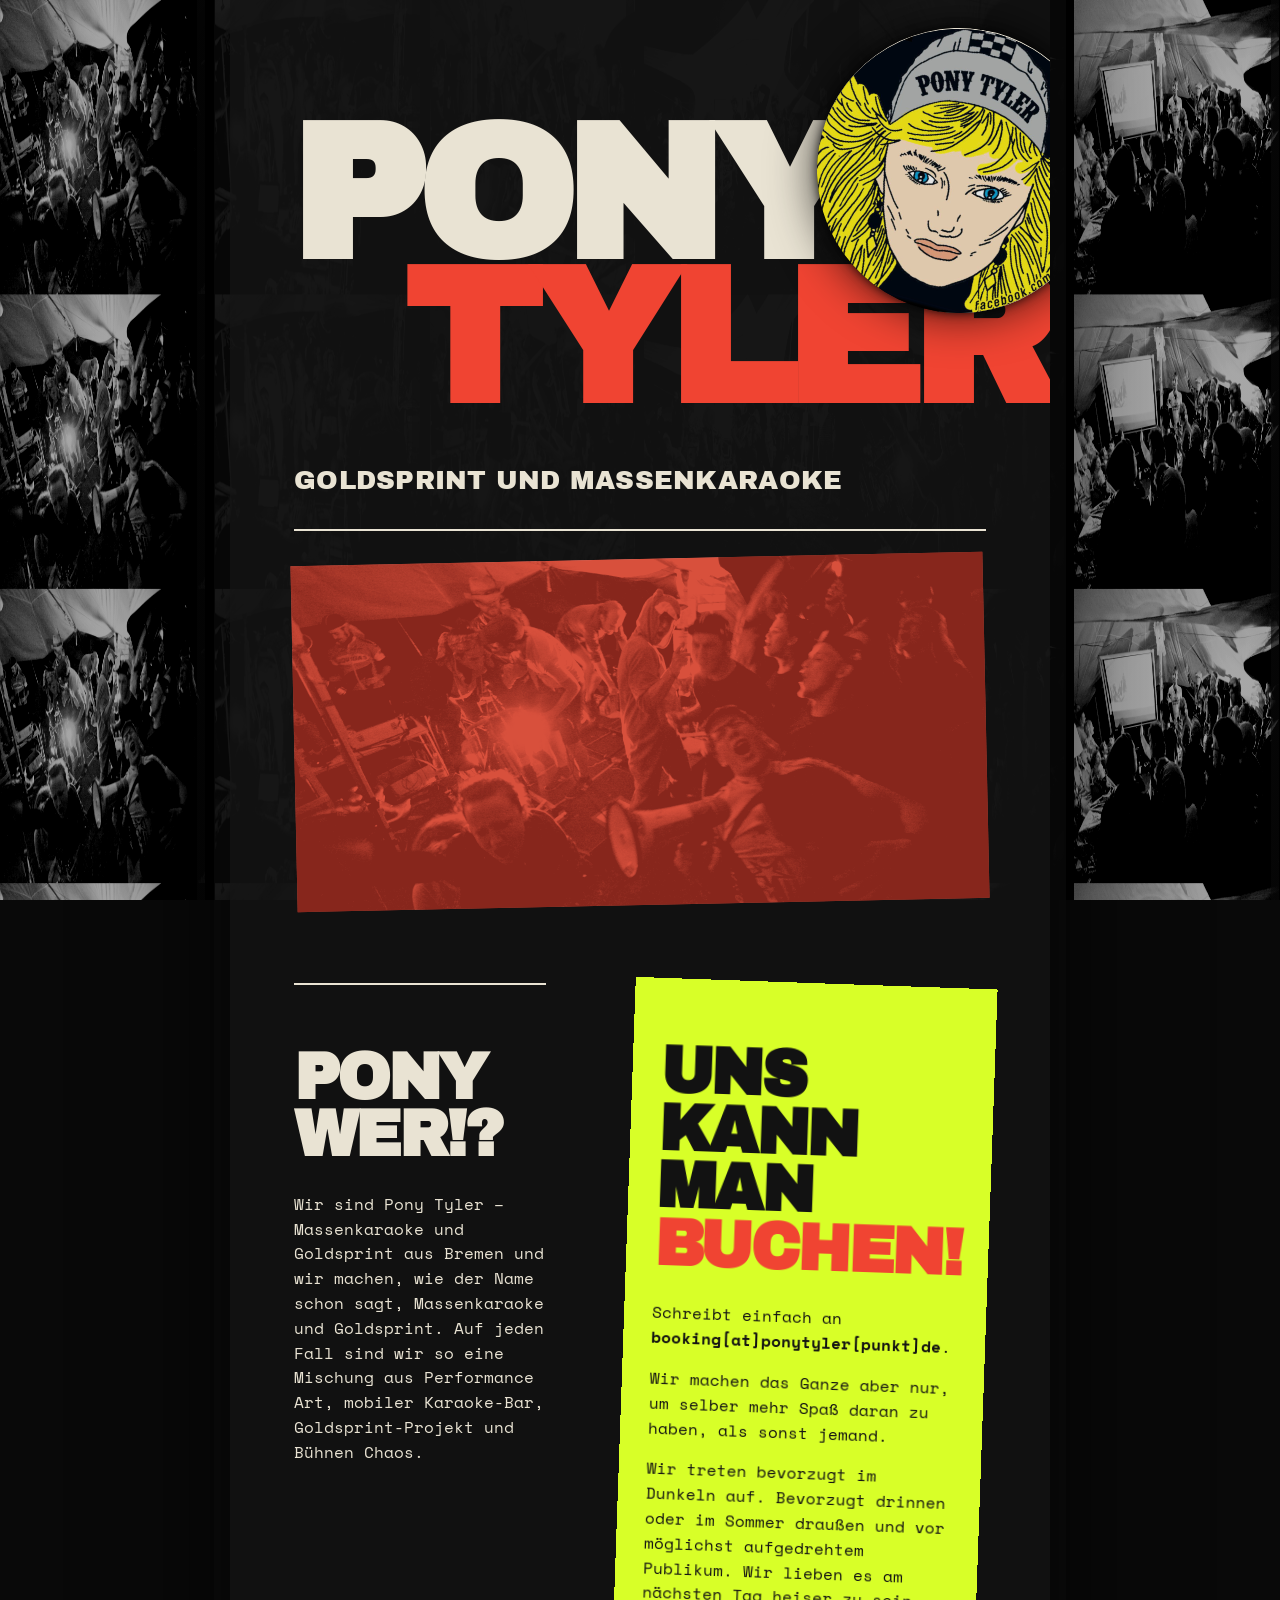
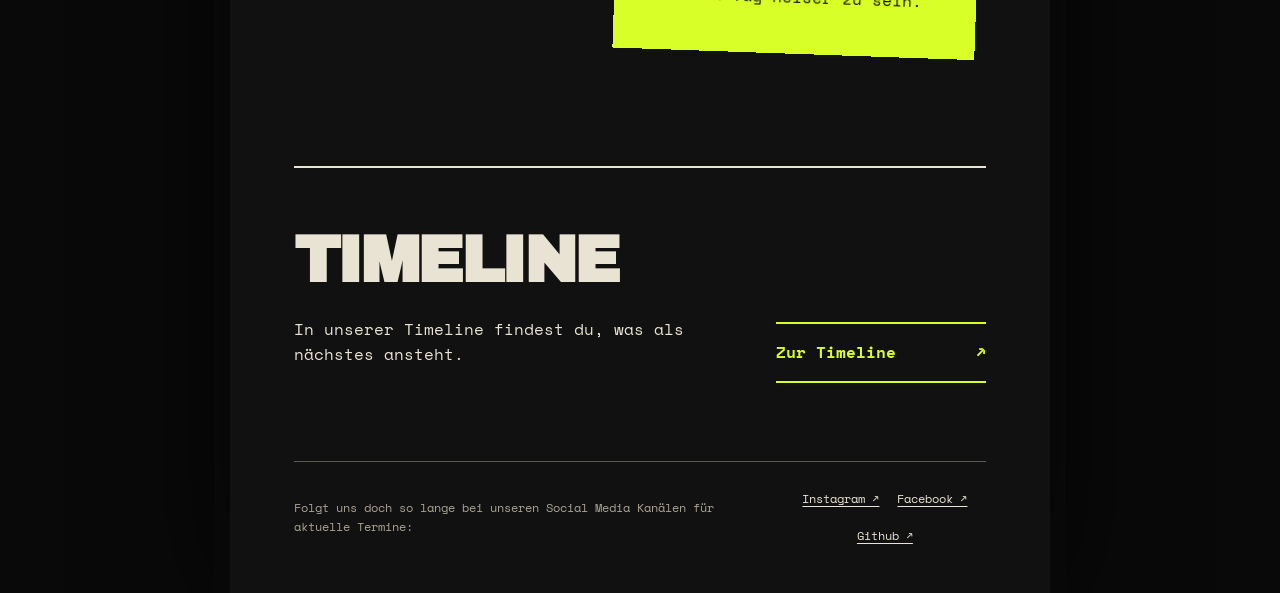
==== index.html @ 175ff7f3 "init" ====
<!DOCTYPE html>
<html lang="de">
  <head>
    <meta charset="UTF-8" />
    <meta name="viewport" content="width=device-width, initial-scale=1.0" />
    <meta name="description" content="Pony Tyler – Goldsprint und Massenkaraoke" />
    <meta name="robots" content="nofollow" />
    <meta name="referrer" content="no-referrer" />
    <title>Pony Tyler – Goldsprint und Massenkaraoke</title>
    <link rel="stylesheet" href="style.css" />
  </head>
  <body>
    <main class="site-shell">
      <header class="masthead">
        <div class="logo-sticker">
          <img src="pony-tyler-logo.jpeg" alt="Pony Tyler Logo" />
        </div>
        <h1>Pony<br /><em>Tyler</em></h1>
        <p class="tagline">Goldsprint und Massenkaraoke</p>
      </header>

      <section class="hero" aria-label="Pony Tyler live">
        <img src="bg/IMG_7796.jpg" alt="Pony Tyler" />
      </section>

      <div class="content-grid">
        <section class="intro section-block">
          <h2>Pony wer!?</h2>
          <p>Wir sind Pony Tyler – Massenkaraoke und Goldsprint aus Bremen und wir machen, wie der Name schon sagt, Massenkaraoke und Goldsprint. Auf jeden Fall sind wir so eine Mischung aus Performance Art, mobiler Karaoke-Bar, Goldsprint-Projekt und Bühnen Chaos.</p>
        </section>

        <aside class="booking section-block">
          <h2>Uns kann<br />man <span>buchen!</span></h2>
          <p>Schreibt einfach an <strong>booking[at]ponytyler[punkt]de</strong>.</p>
          <p>Wir machen das Ganze aber nur, um selber mehr Spaß daran zu haben, als sonst jemand.</p>
          <p>Wir treten bevorzugt im Dunkeln auf. Bevorzugt drinnen oder im Sommer draußen und vor möglichst aufgedrehtem Publikum. Wir lieben es am nächsten Tag heiser zu sein.</p>
        </aside>
      </div>

      <section class="timeline section-block">
        <div>
          <h2>Timeline</h2>
          <p>In unserer Timeline findest du, was als nächstes ansteht.</p>
        </div>
        <a class="action-link reverse" href="http://timeline.ponytyler.de/timeline.php" target="_blank" rel="noreferrer">Zur Timeline <span>↗</span></a>
      </section>

      <footer class="footer">
        <p>Folgt uns doch so lange bei unseren Social Media Kanälen für aktuelle Termine:</p>
        <nav aria-label="Social Media">
          <a href="https://www.instagram.com/pony.tyler" target="_blank" rel="noreferrer">Instagram ↗</a>
          <a href="https://www.facebook.com/pony.tyler.goldsprint/" target="_blank" rel="noreferrer">Facebook ↗</a>
          <a href="https://github.com/ragsnas/ponytyler-rennleitung" target="_blank" rel="noreferrer">Github ↗</a>
        </nav>
      </footer>
    </main>
  </body>
</html>
---- style.css ----
@font-face { font-family: "Archivo Black"; src: url("fonts/ArchivoBlack-Regular.ttf") format("truetype"); font-weight: 400; font-style: normal; font-display: swap; }
@font-face { font-family: "Space Mono"; src: url("fonts/SpaceMono-Regular.ttf") format("truetype"); font-weight: 400; font-style: normal; font-display: swap; }
@font-face { font-family: "Space Mono"; src: url("fonts/SpaceMono-Bold.ttf") format("truetype"); font-weight: 700; font-style: normal; font-display: swap; }

:root {
  --ink: #121212;
  --paper: #e9e3d3;
  --acid: #d8ff28;
  --red: #f04432;
  --space-2xs: clamp(6px, 1vw, 10px);
  --space-xs: clamp(10px, 1.5vw, 16px);
  --space-s: clamp(16px, 2.5vw, 28px);
  --space-m: clamp(24px, 4vw, 48px);
  --space-l: clamp(40px, 7vw, 78px);
  --space-xl: clamp(56px, 10vw, 112px);
  --content-width: 820px;
  --masthead-scale: clamp(76px, 16vw, 190px);
  --film-width: clamp(140px, 16vw, 210px);
  --film-height: clamp(210px, 23vw, 300px);
  --film-step: calc(var(--film-width) + var(--space-2xs));
  --film-2: calc(var(--film-step) + var(--film-step));
  --film-3: calc(var(--film-2) + var(--film-step));
  --film-4: calc(var(--film-3) + var(--film-step));
  --film-5: calc(var(--film-4) + var(--film-step));
  --film-6: calc(var(--film-5) + var(--film-step));
  --film-7: calc(var(--film-6) + var(--film-step));
  --film-8: calc(var(--film-7) + var(--film-step));
  --film-9: calc(var(--film-8) + var(--film-step));
  --film-10: calc(var(--film-9) + var(--film-step));
  --film-11: calc(var(--film-10) + var(--film-step));
  --film-12: calc(var(--film-11) + var(--film-step));
  --film-13: calc(var(--film-12) + var(--film-step));
}
* { box-sizing: border-box; }
html { background: var(--ink); }
body { position: relative; isolation: isolate; margin: 0; color: var(--paper); background: #090909; font-family: "Space Mono", monospace; font-size: 16px; line-height: 1.55; }
body::before { position: fixed; inset: 0; z-index: -1; pointer-events: none; content: ""; opacity: .12; background-image: url("data:image/svg+xml,%3Csvg viewBox='0 0 180 180' xmlns='http://www.w3.org/2000/svg'%3E%3Cfilter id='n'%3E%3CfeTurbulence type='fractalNoise' baseFrequency='.8' numOctaves='4' stitchTiles='stitch'/%3E%3C/filter%3E%3Crect width='100%25' height='100%25' filter='url(%23n)' opacity='.5'/%3E%3C/svg%3E"); }
.logo-sticker { position: relative; top: 0; left: calc(var(--masthead-scale)*2.75); z-index: 10; width: calc(var(--masthead-scale)*1.5); margin-bottom: calc(var(--masthead-scale)*-1.25); aspect-ratio: 1; overflow: hidden; border: solid var(--paper); border-width: 0.5px 1px 0 0; border-radius: 50%; background: #050505; box-shadow: 0 0 var(--space-2xs) rgba(0, 0, 0, .75), 0 0 var(--space-m) rgba(0, 0, 0, .8); transform: rotate(9deg); }
.logo-sticker img { display: block; width: 100%; height: 100%; object-fit: cover; filter: brightness(.9) saturate(.95); transform: scale(1.08) rotate(6deg); }
.site-shell { max-width: var(--content-width); margin: 0 auto; padding: var(--space-s) 5vw 0; overflow: hidden; background: rgba(18, 18, 18, .97); box-shadow: 0 0 0 var(--space-xs) rgba(9, 9, 9, .82), 0 0 var(--space-xl) rgba(0, 0, 0, .9); }
.masthead { position: relative; padding: 0 0 var(--space-s); border-bottom: 2px solid var(--paper); }
.eyebrow, .issue, .section-kicker { margin: 0; font-size: 11px; line-height: 1.35; letter-spacing: .12em; font-weight: 700; }
.masthead-line { display: flex; justify-content: space-between; align-items: start; }
.stamp { display: grid; place-items: center; width: 58px; height: 58px; color: var(--ink); background: var(--acid); border-radius: 50%; font-family: "Archivo Black", sans-serif; font-size: 22px; transform: rotate(-9deg); }
.issue { text-align: right; color: var(--acid); }
h1, h2, .tagline { font-family: "Archivo Black", sans-serif; text-transform: uppercase; }
h1 { margin: var(--space-m) -5px 0; color: var(--paper); font-size: var(--masthead-scale); line-height: .76; letter-spacing: -.055em; }
h1 em { color: var(--red); font-style: normal; margin-left: .6em; }
.tagline { margin: var(--space-m) 0 0; font-size: clamp(16px, 2.4vw, 26px); letter-spacing: .01em; }
.tagline span { color: var(--acid); padding: 0 7px; }
.hero { position: relative; margin: var(--space-s) 0 var(--space-l); aspect-ratio: 16 / 8; min-height: 300px; background: var(--red); overflow: hidden; transform: rotate(-1.2deg); }
.hero img { width: 100%; height: 100%; object-fit: cover; content: url("bg/IMG_7796.jpg"); filter: grayscale(1) contrast(1.25) brightness(.72); mix-blend-mode: multiply; }
.hero::after { position: absolute; inset: 0; content: ""; background: var(--red); mix-blend-mode: screen; opacity: .56; }
.hero-note { position: absolute; z-index: 1; top: 13%; right: 6%; color: var(--paper); font-family: "Archivo Black", sans-serif; font-size: clamp(20px, 4vw, 52px); line-height: .92; transform: rotate(5deg); }
.hero-note strong { color: var(--acid); }
.hero-caption { position: absolute; z-index: 1; bottom: 12px; left: 15px; font-size: 10px; color: var(--paper); text-transform: uppercase; letter-spacing: .08em; }
.content-grid { display: grid; grid-template-columns: 1.15fr .85fr; gap: var(--space-l); }
.section-block { border-top: 2px solid var(--paper); padding-top: var(--space-xs); }
.section-kicker { color: var(--acid); }
h2 { margin: var(--space-m) 0 var(--space-s); font-size: clamp(34px, 5vw, 66px); line-height: .9; letter-spacing: -.04em; }
h2 span { color: var(--red); }
.section-block p:not(.section-kicker) { max-width: 53ch; }
.small-copy { color: #aaa493; font-size: 13px; margin-top: var(--space-s); }
.booking { background: var(--acid); color: var(--ink); padding: var(--space-xs) var(--space-s) var(--space-s); border: 0; transform: rotate(2deg); }
.booking .section-kicker { color: var(--red); }
.booking h2 span { color: var(--red); }
.action-link { display: inline-flex; justify-content: space-between; gap: var(--space-s); min-width: 100%; margin-top: var(--space-s); padding: var(--space-xs) 0; border-top: 2px solid currentColor; border-bottom: 2px solid currentColor; color: inherit; font-weight: 700; text-decoration: none; }
.action-link:hover { color: var(--red); }
.timeline { display: flex; align-items: end; justify-content: space-between; gap: var(--space-m); margin: var(--space-xl) 0 0; padding-bottom: var(--space-l); }
.timeline .action-link { min-width: 210px; }
.reverse { color: var(--acid); }
.footer { display: flex; justify-content: space-between; align-items: center; gap: var(--space-s); padding: var(--space-s) 0 var(--space-m); border-top: 1px solid #5b594f; color: #aaa493; font-size: 12px; }
.footer p { margin: 0; }
.footer nav { display: flex; flex-wrap: wrap; justify-content: center; gap: 18px; }
.footer a { color: var(--paper); text-decoration: underline; text-underline-offset: 3px; }
.footer a:hover { color: var(--acid); }
.footer-mark { color: var(--red); font-weight: 700; }
body::before {
  z-index: -2;
  opacity: 1;
  background-color: #090909;
  background-image:
    linear-gradient(rgba(9, 9, 9, .38), rgba(9, 9, 9, .38)),
    url("bg/IMG_7796.jpg"), url("bg/IMG_7629.jpg"), url("bg/IMG_7648.jpg"),
    url("bg/IMG_7533.jpg"), url("bg/IMG_7772.jpg"), url("bg/IMG_7942.jpg"),
    url("bg/IMG_7717.jpg"), url("bg/IMG_1826.jpeg"), url("bg/IMG_1827.jpeg"),
    url("bg/20240413_215138.jpg"), url("bg/4096-2731-max.jpg"),
    url("bg/a21e3c7e-2baa-4f31-94a9-68c07454c7bc.jpeg"),
    url("bg/9c6c1b19-d94d-4092-9a94-98227b95f07d.jpeg");
  background-size: cover, var(--film-width) var(--film-height), var(--film-width) var(--film-height), var(--film-width) var(--film-height), var(--film-width) var(--film-height), var(--film-width) var(--film-height), var(--film-width) var(--film-height), var(--film-width) var(--film-height), var(--film-width) var(--film-height), var(--film-width) var(--film-height), var(--film-width) var(--film-height), var(--film-width) var(--film-height), var(--film-width) var(--film-height), var(--film-width) var(--film-height);
  background-position: center, 0 0, var(--film-step) 0, var(--film-2) 0, var(--film-3) 0, var(--film-4) 0, var(--film-5) 0, var(--film-6) 0, var(--film-7) 0, var(--film-8) 0, var(--film-9) 0, var(--film-10) 0, var(--film-11) 0, var(--film-12) 0;
  background-repeat: no-repeat, repeat-y, repeat-y, repeat-y, repeat-y, repeat-y, repeat-y, repeat-y, repeat-y, repeat-y, repeat-y, repeat-y, repeat-y, repeat-y;
  filter: grayscale(.55) contrast(1.15);
}
body::after { position: fixed; inset: 0; z-index: -1; pointer-events: none; content: ""; opacity: .7; background: repeating-linear-gradient(90deg, transparent 0 calc(var(--film-width) - 8px), rgba(9, 9, 9, .88) calc(var(--film-width) - 8px) var(--film-width), transparent var(--film-width) calc(var(--film-width) + 10px)); }
@media (max-width: 650px) {
  .site-shell { max-width: calc(100vw - var(--space-m)); padding: var(--space-s) var(--space-s) 0; box-shadow: 0 0 0 var(--space-2xs) rgba(9, 9, 9, .82), 0 0 var(--space-l) rgba(0, 0, 0, .9); }
  body::before { background-size: cover, var(--film-width) var(--film-height), var(--film-width) var(--film-height), var(--film-width) var(--film-height), var(--film-width) var(--film-height), var(--film-width) var(--film-height), var(--film-width) var(--film-height), var(--film-width) var(--film-height), var(--film-width) var(--film-height), var(--film-width) var(--film-height), var(--film-width) var(--film-height), var(--film-width) var(--film-height), var(--film-width) var(--film-height), var(--film-width) var(--film-height); }
  .hero { margin-bottom: var(--space-l); aspect-ratio: 4 / 5; }
  .hero img { object-position: 42% center; }
  .content-grid { display: block; }
  .intro { margin-bottom: var(--space-l); }
  .booking { margin: 0 var(--space-2xs); }
  .timeline { display: block; margin-top: var(--space-l); }
  .timeline .action-link { min-width: 0; }
  .footer { display: block; }
  .footer nav { justify-content: start; margin: var(--space-s) 0; }
}
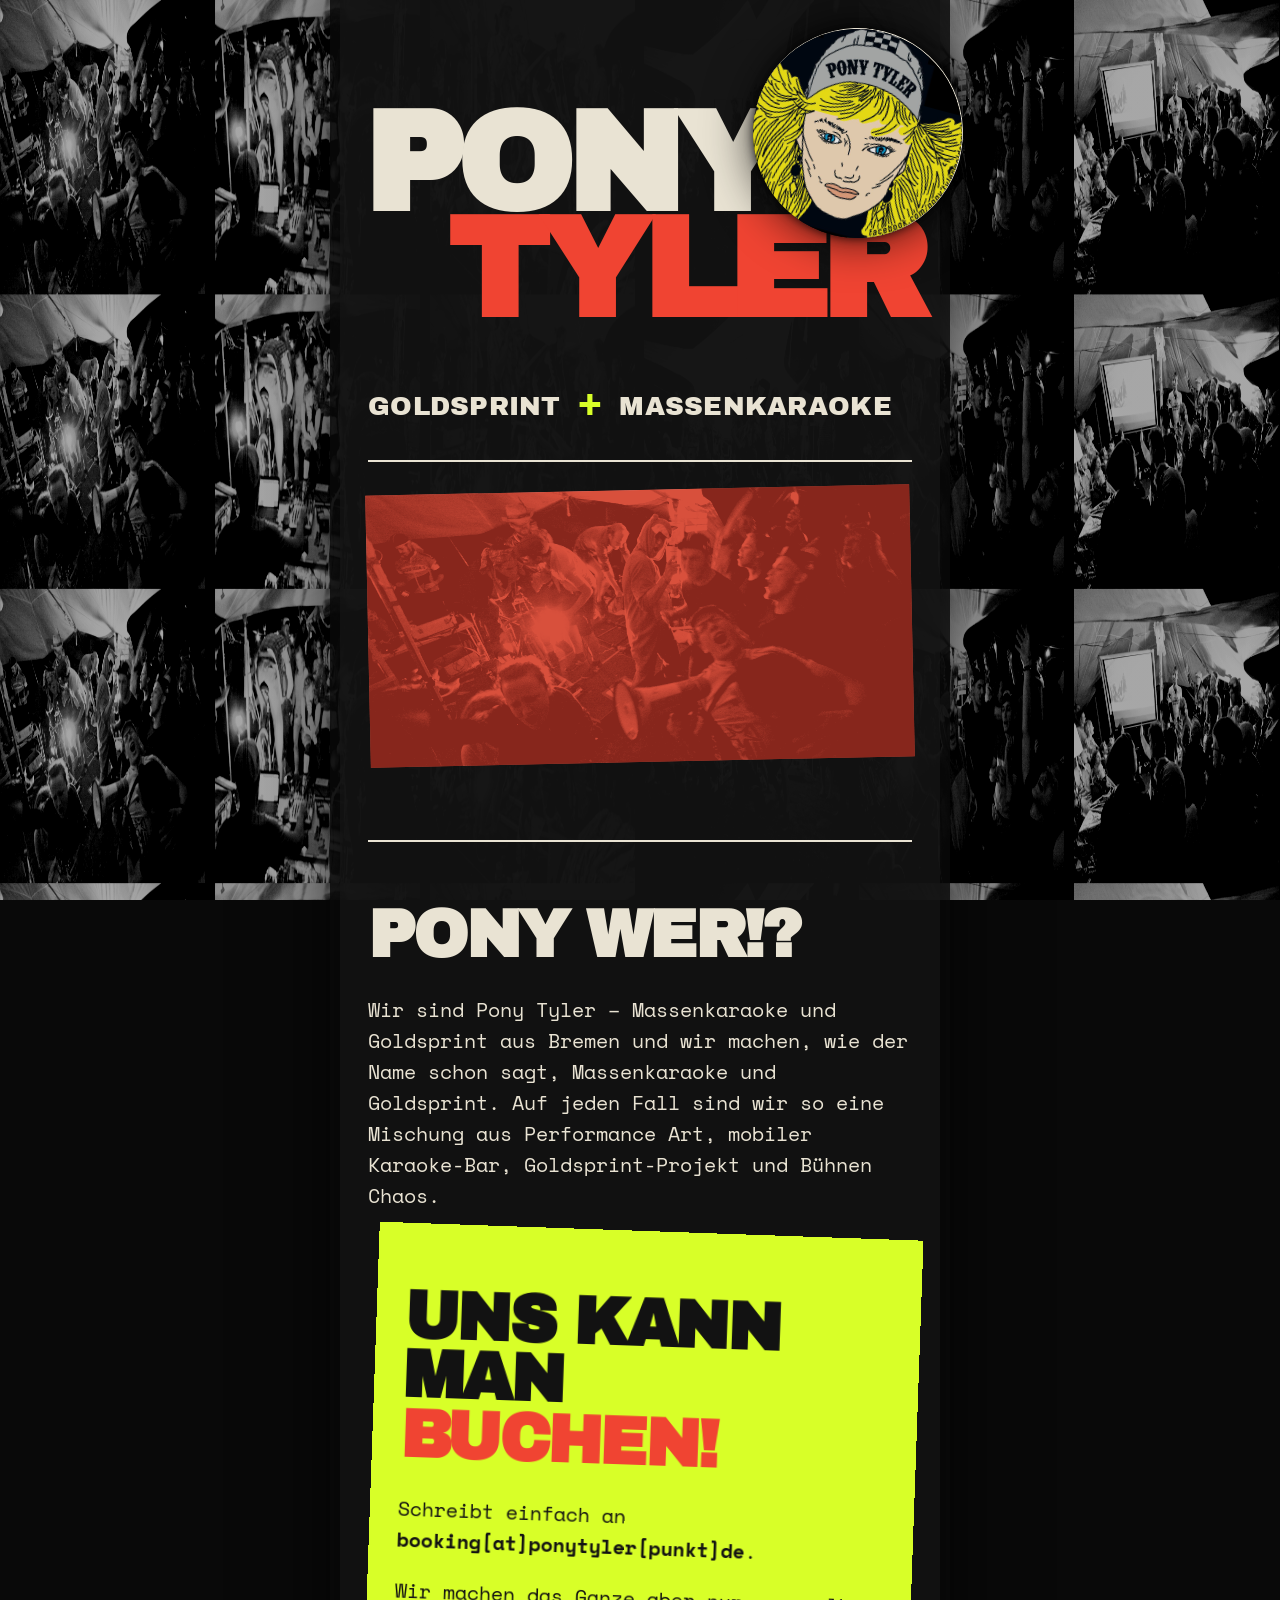
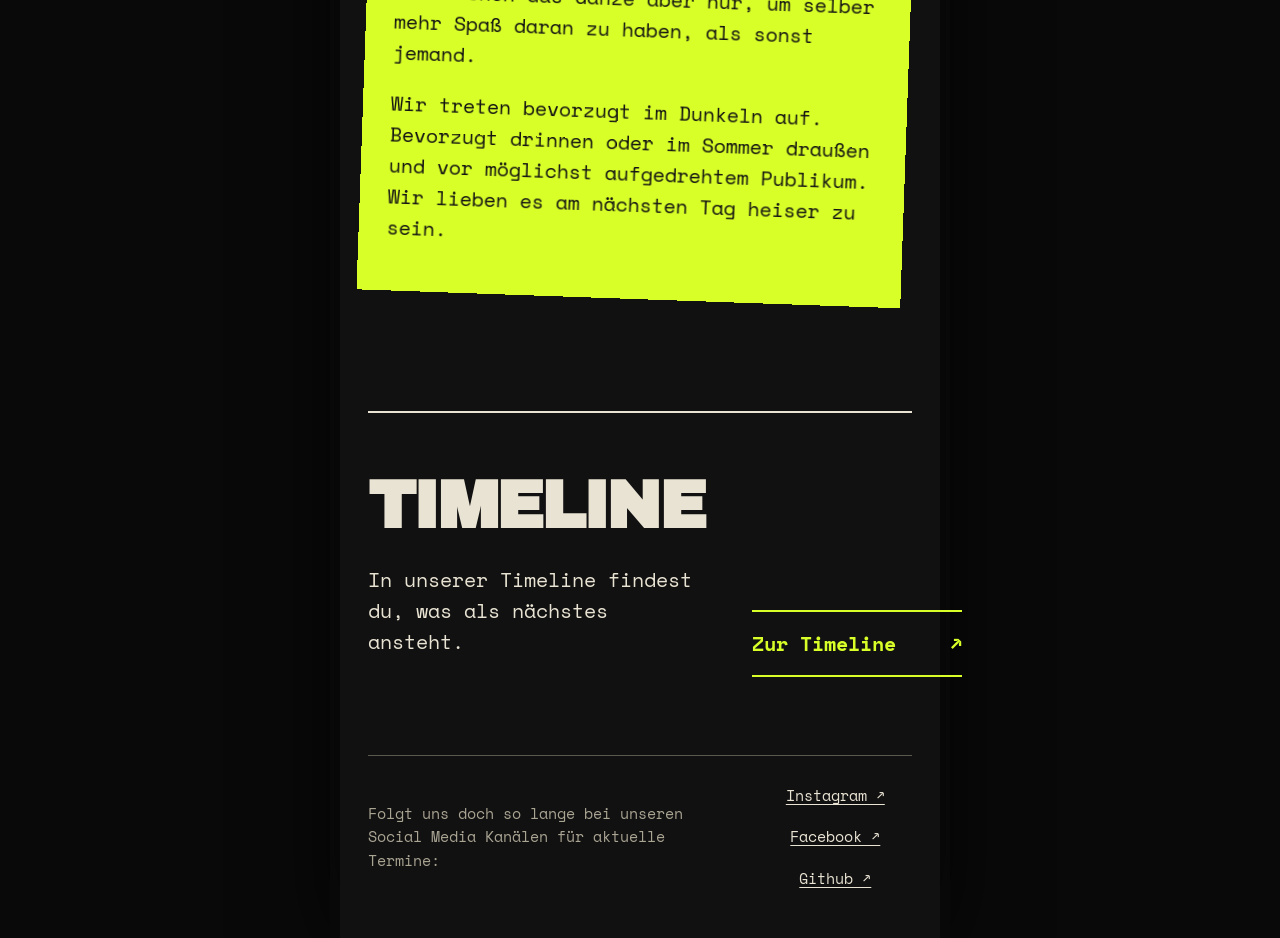
==== commit 96460e7e: "Update tagline formatting and enhance CSS variables for improved styling" ====
--- a/index.html
+++ b/index.html
@@ -16,15 +16,15 @@
           <img src="pony-tyler-logo.jpeg" alt="Pony Tyler Logo" />
         </div>
         <h1>Pony<br /><em>Tyler</em></h1>
-        <p class="tagline">Goldsprint und Massenkaraoke</p>
+        <p class="tagline">Goldsprint <span>+</span> Massenkaraoke</p>
       </header>
 
       <section class="hero" aria-label="Pony Tyler live">
         <img src="bg/IMG_7796.jpg" alt="Pony Tyler" />
       </section>
 
-      <div class="content-grid">
-        <section class="intro section-block">
+      <div>
+        <section class="section-block">
           <h2>Pony wer!?</h2>
           <p>Wir sind Pony Tyler – Massenkaraoke und Goldsprint aus Bremen und wir machen, wie der Name schon sagt, Massenkaraoke und Goldsprint. Auf jeden Fall sind wir so eine Mischung aus Performance Art, mobiler Karaoke-Bar, Goldsprint-Projekt und Bühnen Chaos.</p>
         </section>
--- a/style.css
+++ b/style.css
@@ -7,16 +7,41 @@
   --paper: #e9e3d3;
   --acid: #d8ff28;
   --red: #f04432;
-  --space-2xs: clamp(6px, 1vw, 10px);
-  --space-xs: clamp(10px, 1.5vw, 16px);
-  --space-s: clamp(16px, 2.5vw, 28px);
-  --space-m: clamp(24px, 4vw, 48px);
-  --space-l: clamp(40px, 7vw, 78px);
-  --space-xl: clamp(56px, 10vw, 112px);
-  --content-width: 820px;
-  --masthead-scale: clamp(76px, 16vw, 190px);
-  --film-width: clamp(140px, 16vw, 210px);
-  --film-height: clamp(210px, 23vw, 300px);
+  --black: #090909;
+  --black-deep: #050505;
+  --gray: #aaa493;
+  --gray-border: #5b594f;
+  --surface: rgba(18, 18, 18, .97);
+  --shadow-soft: rgba(0, 0, 0, .75);
+  --shadow-deep: rgba(0, 0, 0, .8);
+  --shadow-shell: rgba(9, 9, 9, .82);
+  --shadow-glow: rgba(0, 0, 0, .9);
+  --overlay-dark: rgba(9, 9, 9, .38);
+  --overlay-film: rgba(9, 9, 9, .88);
+  --font-size-body: clamp(1rem, 3.2vw, 1.25rem);
+  --font-size-footer: clamp(.75rem, 2.4vw, .9375rem);
+  --font-size-tagline: clamp(1rem, 4.8vw, 1.625rem);
+  --font-size-heading: clamp(2.125rem, 9.6vw, 4.125rem);
+  --width-full: 100%;
+  --width-copy: 53ch;
+  --width-action: 13.125rem;
+  --height-full: 100%;
+  --padding-none: 0;
+  --padding-tagline: 0 .4375rem;
+  --margin-none: 0;
+  --margin-heading-overlap: -.3125rem;
+  --border-thin: .0625rem;
+  --border-thick: .125rem;
+  --space-2xs: clamp(.375rem, 1vw, .625rem);
+  --space-xs: clamp(.625rem, 1.5vw, 1rem);
+  --space-s: clamp(1rem, 2.5vw, 1.75rem);
+  --space-m: clamp(1.5rem, 4vw, 3rem);
+  --space-l: clamp(2.5rem, 7vw, 4.875rem);
+  --space-xl: clamp(3.5rem, 10vw, 7rem);
+  --content-width: 50ch;
+  --masthead-scale: clamp(4.75rem, 16vw, 8.75rem);
+  --film-width: clamp(8.75rem, 16vw, 13.125rem);
+  --film-height: clamp(13.125rem, 23vw, 18.75rem);
   --film-step: calc(var(--film-width) + var(--space-2xs));
   --film-2: calc(var(--film-step) + var(--film-step));
   --film-3: calc(var(--film-2) + var(--film-step));
@@ -29,58 +54,45 @@
   --film-10: calc(var(--film-9) + var(--film-step));
   --film-11: calc(var(--film-10) + var(--film-step));
   --film-12: calc(var(--film-11) + var(--film-step));
-  --film-13: calc(var(--film-12) + var(--film-step));
 }
 * { box-sizing: border-box; }
 html { background: var(--ink); }
-body { position: relative; isolation: isolate; margin: 0; color: var(--paper); background: #090909; font-family: "Space Mono", monospace; font-size: 16px; line-height: 1.55; }
+body { position: relative; isolation: isolate; margin: var(--margin-none); color: var(--paper); background: var(--black); font-family: "Space Mono", monospace; font-size: var(--font-size-body); line-height: 1.55; }
 body::before { position: fixed; inset: 0; z-index: -1; pointer-events: none; content: ""; opacity: .12; background-image: url("data:image/svg+xml,%3Csvg viewBox='0 0 180 180' xmlns='http://www.w3.org/2000/svg'%3E%3Cfilter id='n'%3E%3CfeTurbulence type='fractalNoise' baseFrequency='.8' numOctaves='4' stitchTiles='stitch'/%3E%3C/filter%3E%3Crect width='100%25' height='100%25' filter='url(%23n)' opacity='.5'/%3E%3C/svg%3E"); }
-.logo-sticker { position: relative; top: 0; left: calc(var(--masthead-scale)*2.75); z-index: 10; width: calc(var(--masthead-scale)*1.5); margin-bottom: calc(var(--masthead-scale)*-1.25); aspect-ratio: 1; overflow: hidden; border: solid var(--paper); border-width: 0.5px 1px 0 0; border-radius: 50%; background: #050505; box-shadow: 0 0 var(--space-2xs) rgba(0, 0, 0, .75), 0 0 var(--space-m) rgba(0, 0, 0, .8); transform: rotate(9deg); }
-.logo-sticker img { display: block; width: 100%; height: 100%; object-fit: cover; filter: brightness(.9) saturate(.95); transform: scale(1.08) rotate(6deg); }
-.site-shell { max-width: var(--content-width); margin: 0 auto; padding: var(--space-s) 5vw 0; overflow: hidden; background: rgba(18, 18, 18, .97); box-shadow: 0 0 0 var(--space-xs) rgba(9, 9, 9, .82), 0 0 var(--space-xl) rgba(0, 0, 0, .9); }
-.masthead { position: relative; padding: 0 0 var(--space-s); border-bottom: 2px solid var(--paper); }
-.eyebrow, .issue, .section-kicker { margin: 0; font-size: 11px; line-height: 1.35; letter-spacing: .12em; font-weight: 700; }
-.masthead-line { display: flex; justify-content: space-between; align-items: start; }
-.stamp { display: grid; place-items: center; width: 58px; height: 58px; color: var(--ink); background: var(--acid); border-radius: 50%; font-family: "Archivo Black", sans-serif; font-size: 22px; transform: rotate(-9deg); }
-.issue { text-align: right; color: var(--acid); }
+.logo-sticker { position: relative; top: 0; left: calc(var(--masthead-scale)*2.75); z-index: 10; width: calc(var(--masthead-scale)*1.5); margin-bottom: calc(var(--masthead-scale)*-1.25); aspect-ratio: 1; overflow: hidden; border: solid var(--paper); border-width: .03125rem .0625rem 0 0; border-radius: 50%; background: var(--black-deep); box-shadow: 0 0 var(--space-2xs) var(--shadow-soft), 0 0 var(--space-m) var(--shadow-deep); transform: rotate(9deg); }
+.logo-sticker img { display: block; width: var(--width-full); height: var(--height-full); object-fit: cover; filter: brightness(.9) saturate(.95); transform: scale(1.08) rotate(6deg); }
+.site-shell { background: var(--surface); max-width: var(--content-width); margin: var(--margin-none) auto; padding: var(--space-s) var(--space-s) var(--padding-none); box-shadow: 0 0 var(--padding-none) var(--space-2xs) var(--shadow-shell), 0 0 var(--space-l) var(--shadow-glow); }
+.masthead { position: relative; padding: var(--padding-none) var(--padding-none) var(--space-s); border-bottom: var(--border-thick) solid var(--paper); }
 h1, h2, .tagline { font-family: "Archivo Black", sans-serif; text-transform: uppercase; }
-h1 { margin: var(--space-m) -5px 0; color: var(--paper); font-size: var(--masthead-scale); line-height: .76; letter-spacing: -.055em; }
+h1 { margin: var(--space-m) var(--margin-heading-overlap) var(--margin-none); color: var(--paper); font-size: var(--masthead-scale); line-height: .76; letter-spacing: -.055em; }
 h1 em { color: var(--red); font-style: normal; margin-left: .6em; }
-.tagline { margin: var(--space-m) 0 0; font-size: clamp(16px, 2.4vw, 26px); letter-spacing: .01em; }
-.tagline span { color: var(--acid); padding: 0 7px; }
-.hero { position: relative; margin: var(--space-s) 0 var(--space-l); aspect-ratio: 16 / 8; min-height: 300px; background: var(--red); overflow: hidden; transform: rotate(-1.2deg); }
-.hero img { width: 100%; height: 100%; object-fit: cover; content: url("bg/IMG_7796.jpg"); filter: grayscale(1) contrast(1.25) brightness(.72); mix-blend-mode: multiply; }
+.tagline { margin: var(--space-m) var(--margin-none) var(--margin-none); font-size: var(--font-size-tagline); letter-spacing: .01em; }
+.tagline span { color: var(--acid); padding: var(--padding-tagline); font-size: calc(var(--font-size-tagline)*1.5) }
+.hero { position: relative; margin: var(--space-s) var(--margin-none) var(--space-l); aspect-ratio: 16 / 8; background: var(--red); overflow: hidden; transform: rotate(-1.2deg); }
+.hero img { width: var(--width-full); height: var(--height-full); object-fit: cover; content: url("bg/IMG_7796.jpg"); filter: grayscale(1) contrast(1.25) brightness(.72); mix-blend-mode: multiply; }
 .hero::after { position: absolute; inset: 0; content: ""; background: var(--red); mix-blend-mode: screen; opacity: .56; }
-.hero-note { position: absolute; z-index: 1; top: 13%; right: 6%; color: var(--paper); font-family: "Archivo Black", sans-serif; font-size: clamp(20px, 4vw, 52px); line-height: .92; transform: rotate(5deg); }
-.hero-note strong { color: var(--acid); }
-.hero-caption { position: absolute; z-index: 1; bottom: 12px; left: 15px; font-size: 10px; color: var(--paper); text-transform: uppercase; letter-spacing: .08em; }
-.content-grid { display: grid; grid-template-columns: 1.15fr .85fr; gap: var(--space-l); }
-.section-block { border-top: 2px solid var(--paper); padding-top: var(--space-xs); }
-.section-kicker { color: var(--acid); }
-h2 { margin: var(--space-m) 0 var(--space-s); font-size: clamp(34px, 5vw, 66px); line-height: .9; letter-spacing: -.04em; }
+.section-block { border-top: var(--border-thick) solid var(--paper); padding-top: var(--space-xs); }
+h2 { margin: var(--space-m) var(--margin-none) var(--space-s); font-size: var(--font-size-heading); line-height: .9; letter-spacing: -.04em; }
 h2 span { color: var(--red); }
-.section-block p:not(.section-kicker) { max-width: 53ch; }
-.small-copy { color: #aaa493; font-size: 13px; margin-top: var(--space-s); }
+.section-block p { max-width: var(--width-copy); }
 .booking { background: var(--acid); color: var(--ink); padding: var(--space-xs) var(--space-s) var(--space-s); border: 0; transform: rotate(2deg); }
-.booking .section-kicker { color: var(--red); }
 .booking h2 span { color: var(--red); }
-.action-link { display: inline-flex; justify-content: space-between; gap: var(--space-s); min-width: 100%; margin-top: var(--space-s); padding: var(--space-xs) 0; border-top: 2px solid currentColor; border-bottom: 2px solid currentColor; color: inherit; font-weight: 700; text-decoration: none; }
+.action-link { display: inline-flex; justify-content: space-between; gap: var(--space-s); min-width: var(--width-full); margin-top: var(--space-s); padding: var(--space-xs) var(--padding-none); border-top: var(--border-thick) solid currentColor; border-bottom: var(--border-thick) solid currentColor; color: inherit; font-weight: 700; text-decoration: none; }
 .action-link:hover { color: var(--red); }
 .timeline { display: flex; align-items: end; justify-content: space-between; gap: var(--space-m); margin: var(--space-xl) 0 0; padding-bottom: var(--space-l); }
-.timeline .action-link { min-width: 210px; }
+.timeline .action-link { min-width: var(--width-action); }
 .reverse { color: var(--acid); }
-.footer { display: flex; justify-content: space-between; align-items: center; gap: var(--space-s); padding: var(--space-s) 0 var(--space-m); border-top: 1px solid #5b594f; color: #aaa493; font-size: 12px; }
-.footer p { margin: 0; }
-.footer nav { display: flex; flex-wrap: wrap; justify-content: center; gap: 18px; }
-.footer a { color: var(--paper); text-decoration: underline; text-underline-offset: 3px; }
+.footer { display: flex; justify-content: space-between; align-items: center; gap: var(--space-s); padding: var(--space-s) var(--padding-none) var(--space-m); border-top: var(--border-thin) solid var(--gray-border); color: var(--gray); font-size: var(--font-size-footer); }
+.footer p { margin: var(--margin-none); }
+.footer nav { display: flex; flex-wrap: wrap; justify-content: center; gap: 1.125rem; }
+.footer a { color: var(--paper); text-decoration: underline; text-underline-offset: .1875rem; }
 .footer a:hover { color: var(--acid); }
-.footer-mark { color: var(--red); font-weight: 700; }
 body::before {
   z-index: -2;
   opacity: 1;
-  background-color: #090909;
+  background-color: var(--black);
   background-image:
-    linear-gradient(rgba(9, 9, 9, .38), rgba(9, 9, 9, .38)),
+    linear-gradient(var(--overlay-dark), var(--overlay-dark)),
     url("bg/IMG_7796.jpg"), url("bg/IMG_7629.jpg"), url("bg/IMG_7648.jpg"),
     url("bg/IMG_7533.jpg"), url("bg/IMG_7772.jpg"), url("bg/IMG_7942.jpg"),
     url("bg/IMG_7717.jpg"), url("bg/IMG_1826.jpeg"), url("bg/IMG_1827.jpeg"),
@@ -92,17 +104,4 @@
   background-repeat: no-repeat, repeat-y, repeat-y, repeat-y, repeat-y, repeat-y, repeat-y, repeat-y, repeat-y, repeat-y, repeat-y, repeat-y, repeat-y, repeat-y;
   filter: grayscale(.55) contrast(1.15);
 }
-body::after { position: fixed; inset: 0; z-index: -1; pointer-events: none; content: ""; opacity: .7; background: repeating-linear-gradient(90deg, transparent 0 calc(var(--film-width) - 8px), rgba(9, 9, 9, .88) calc(var(--film-width) - 8px) var(--film-width), transparent var(--film-width) calc(var(--film-width) + 10px)); }
-@media (max-width: 650px) {
-  .site-shell { max-width: calc(100vw - var(--space-m)); padding: var(--space-s) var(--space-s) 0; box-shadow: 0 0 0 var(--space-2xs) rgba(9, 9, 9, .82), 0 0 var(--space-l) rgba(0, 0, 0, .9); }
-  body::before { background-size: cover, var(--film-width) var(--film-height), var(--film-width) var(--film-height), var(--film-width) var(--film-height), var(--film-width) var(--film-height), var(--film-width) var(--film-height), var(--film-width) var(--film-height), var(--film-width) var(--film-height), var(--film-width) var(--film-height), var(--film-width) var(--film-height), var(--film-width) var(--film-height), var(--film-width) var(--film-height), var(--film-width) var(--film-height), var(--film-width) var(--film-height); }
-  .hero { margin-bottom: var(--space-l); aspect-ratio: 4 / 5; }
-  .hero img { object-position: 42% center; }
-  .content-grid { display: block; }
-  .intro { margin-bottom: var(--space-l); }
-  .booking { margin: 0 var(--space-2xs); }
-  .timeline { display: block; margin-top: var(--space-l); }
-  .timeline .action-link { min-width: 0; }
-  .footer { display: block; }
-  .footer nav { justify-content: start; margin: var(--space-s) 0; }
-}
+body::after { position: fixed; inset: 0; z-index: -1; pointer-events: none; content: ""; opacity: .7; background: repeating-linear-gradient(90deg, transparent 0 calc(var(--film-width) -.5rem), var(--overlay-film) calc(var(--film-width) -.5rem) var(--film-width), transparent var(--film-width) calc(var(--film-width) + .625rem)); }
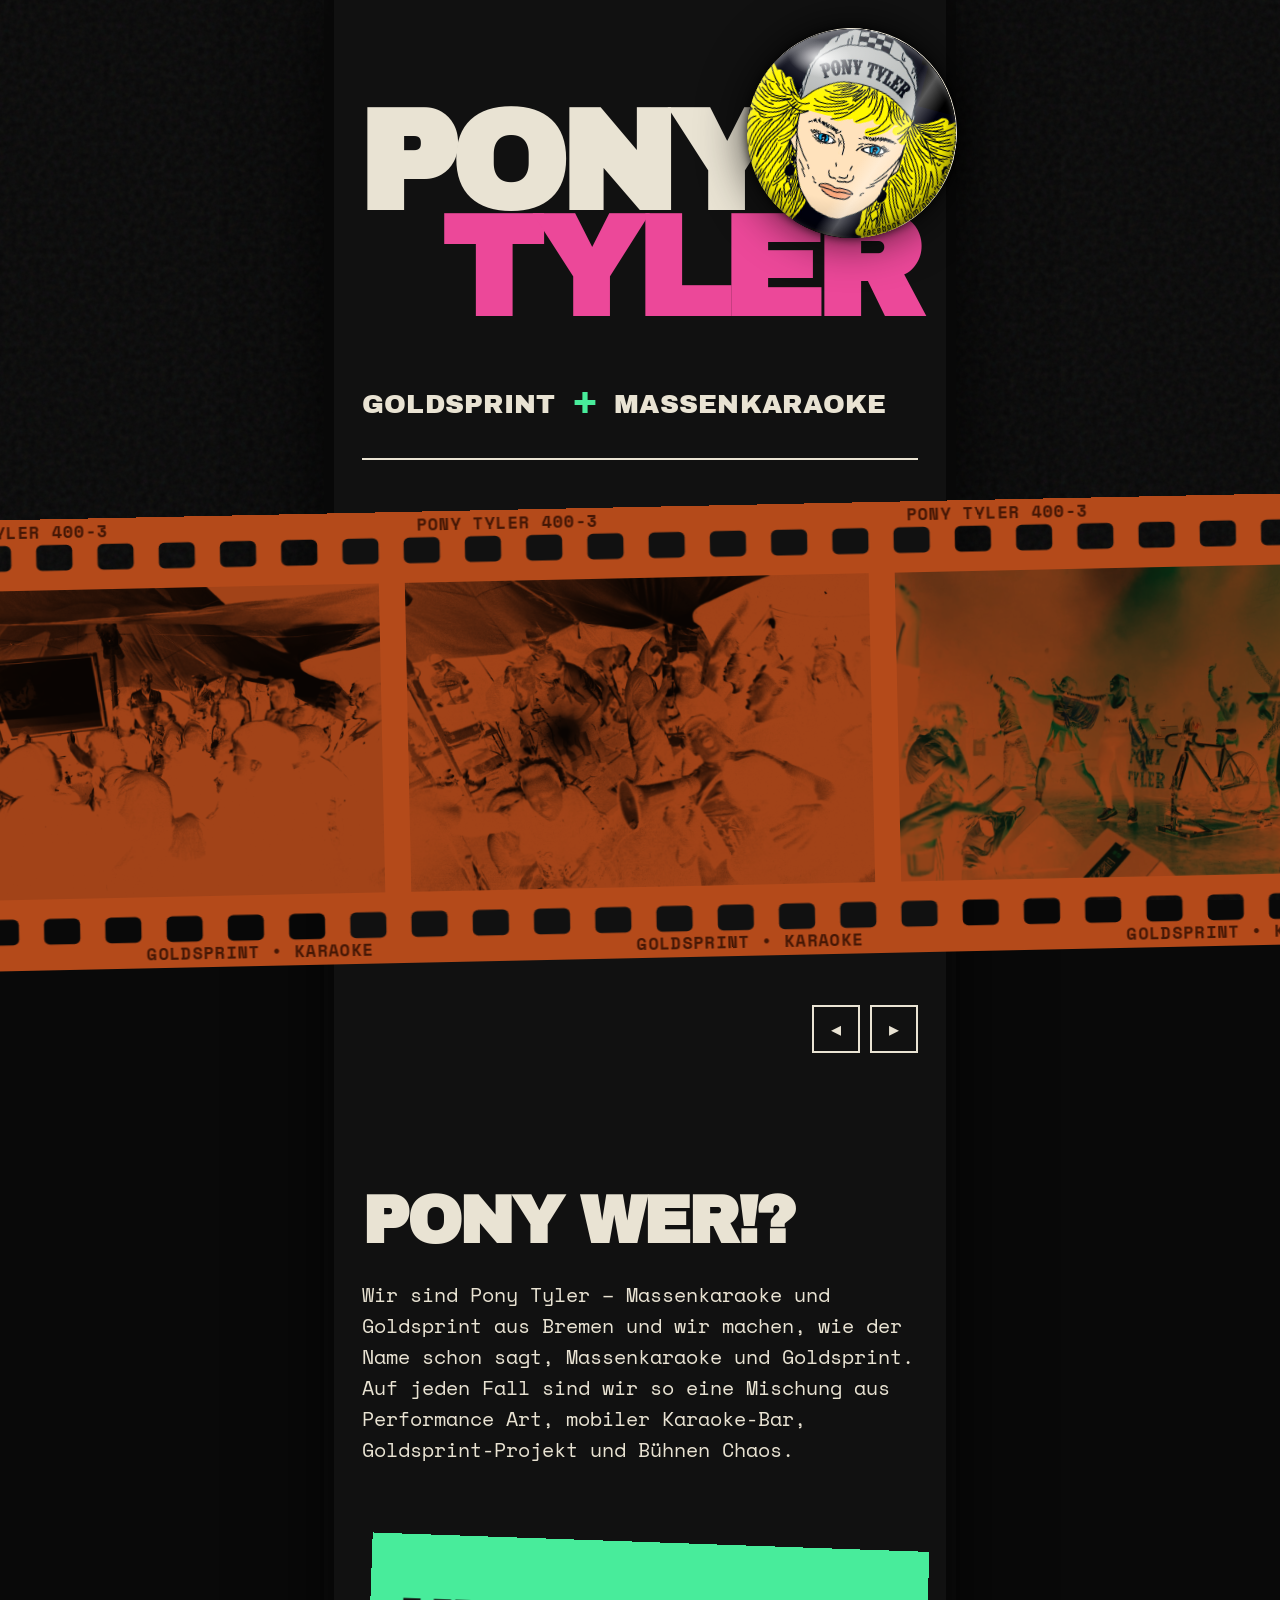
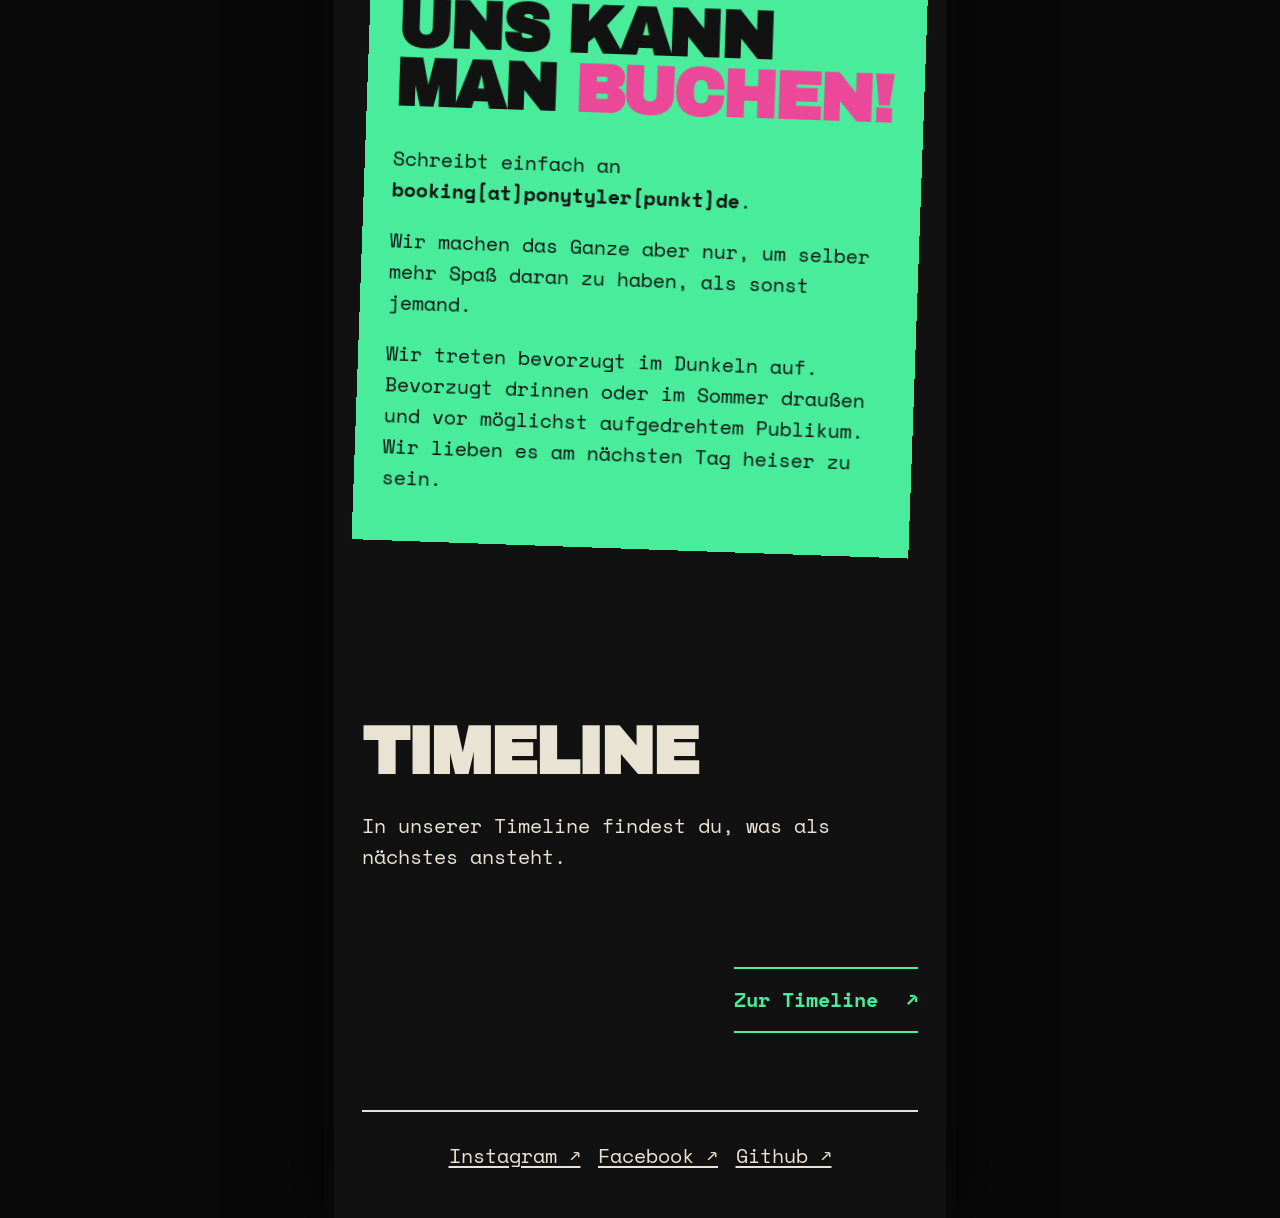
==== commit a538feb2: "Refactor code structure and remove redundant sections for improved readability and maintainability" ====
--- a/index.html
+++ b/index.html
@@ -1,58 +1,98 @@
 <!DOCTYPE html>
 <html lang="de">
-  <head>
-    <meta charset="UTF-8" />
-    <meta name="viewport" content="width=device-width, initial-scale=1.0" />
-    <meta name="description" content="Pony Tyler – Goldsprint und Massenkaraoke" />
-    <meta name="robots" content="nofollow" />
-    <meta name="referrer" content="no-referrer" />
-    <title>Pony Tyler – Goldsprint und Massenkaraoke</title>
-    <link rel="stylesheet" href="style.css" />
-  </head>
-  <body>
-    <main class="site-shell">
-      <header class="masthead">
-        <div class="logo-sticker">
-          <img src="pony-tyler-logo.jpeg" alt="Pony Tyler Logo" />
+
+<head>
+  <meta charset="UTF-8" />
+  <meta name="viewport" content="width=device-width, initial-scale=1.0" />
+  <meta name="description" content="Pony Tyler – Goldsprint und Massenkaraoke" />
+  <meta name="robots" content="nofollow" />
+  <meta name="referrer" content="no-referrer" />
+  <title>Pony Tyler – Goldsprint und Massenkaraoke</title>
+  <link rel="stylesheet" href="style.css" />
+  <script src="film.js" defer></script>
+</head>
+
+<body>
+  <main class="site-shell">
+    <header class="masthead">
+      <div class="logo-sticker">
+        <img src="pony-tyler-logo.jpeg" alt="Pony Tyler Logo" />
+      </div>
+      <h1>Pony<br /><em>Tyler</em></h1>
+      <p class="tagline">Goldsprint <span>+</span> Massenkaraoke</p>
+    </header>
+
+    <section class="film-reel" aria-roledescription="Karussell" aria-label="Pony Tyler live">
+      <div class="film-track" tabindex="0" aria-label="Fotos – mit den Pfeiltasten blättern">
+        <div class="film-roll">
+          <figure class="film-frame is-active"><img src="film/IMG_7796.jpg"
+              alt="Singende Menge im Zelt, vorne ein Megafon" /></figure>
+          <figure class="film-frame"><img src="film/IMG_1827.jpg"
+              alt="Pony Tyler auf der Bühne zwischen den Goldsprint-Rädern" /></figure>
+          <figure class="film-frame"><img src="film/IMG_7629.jpg"
+              alt="Goldsprint im Zelt, das Publikum drängt sich um die Fahrer" loading="lazy" /></figure>
+          <figure class="film-frame"><img src="film/20240413_215138.jpg"
+              alt="Sängerin am Mikro zwischen zwei Rennrädern in buntem Bühnenlicht" loading="lazy" /></figure>
+          <figure class="film-frame"><img src="film/IMG_7772.jpg" alt="Jubelnde Menge im Zelt, einer im Tierkostüm"
+              loading="lazy" /></figure>
+          <figure class="film-frame"><img src="film/9c6c1b19-d94d-4092-9a94-98227b95f07d.jpg"
+              alt="Goldsprint-Rennen auf der Bühne in blauem Licht" loading="lazy" /></figure>
+          <figure class="film-frame"><img src="film/IMG_7648.jpg"
+              alt="Rennen auf den Goldsprint-Rollen, daneben ein Sänger am Mikro" loading="lazy" /></figure>
+          <figure class="film-frame"><img src="film/IMG_1826.jpg"
+              alt="Sänger im Glitzeroutfit, dahinter die Goldsprint-Räder" loading="lazy" /></figure>
+          <figure class="film-frame"><img src="film/4096-2731-max.jpg"
+              alt="Publikum singt mit, vorne der Laptop mit der Karaoke-Software" loading="lazy" /></figure>
+          <figure class="film-frame"><img src="film/IMG_7533.jpg" alt="Tanzende Menge vor dem Zelt bei Nacht"
+              loading="lazy" /></figure>
+          <figure class="film-frame"><img src="film/a21e3c7e-2baa-4f31-94a9-68c07454c7bc.jpg"
+              alt="Goldsprint-Zeiten auf der Leinwand, Fahrer auf der Bühne in pinkem Licht" loading="lazy" /></figure>
+          <figure class="film-frame"><img src="film/IMG_7717.jpg" alt="Dichtes Gedränge und lautes Mitsingen im Zelt"
+              loading="lazy" /></figure>
+          <figure class="film-frame"><img src="film/IMG_7942.jpg" alt="Publikum vor der Karaoke-Leinwand im Zelt"
+              loading="lazy" /></figure>
         </div>
-        <h1>Pony<br /><em>Tyler</em></h1>
-        <p class="tagline">Goldsprint <span>+</span> Massenkaraoke</p>
-      </header>
+      </div>
+      <div class="film-controls">
+        <button class="film-button" type="button" data-step="-1" aria-label="Vorheriges Foto">◂</button>
+        <button class="film-button" type="button" data-step="1" aria-label="Nächstes Foto">▸</button>
+      </div>
+    </section>
 
-      <section class="hero" aria-label="Pony Tyler live">
-        <img src="bg/IMG_7796.jpg" alt="Pony Tyler" />
+    <div>
+      <section class="section-block">
+        <h2>Pony wer!?</h2>
+        <p>Wir sind Pony Tyler – Massenkaraoke und Goldsprint aus Bremen und wir machen, wie der Name schon sagt,
+          Massenkaraoke und Goldsprint. Auf jeden Fall sind wir so eine Mischung aus Performance Art, mobiler
+          Karaoke-Bar, Goldsprint-Projekt und Bühnen Chaos.</p>
       </section>
 
+      <aside class="booking section-block">
+        <h2>Uns kann<br />man <span>buchen!</span></h2>
+        <p>Schreibt einfach an <strong>booking[at]ponytyler[punkt]de</strong>.</p>
+        <p>Wir machen das Ganze aber nur, um selber mehr Spaß daran zu haben, als sonst jemand.</p>
+        <p>Wir treten bevorzugt im Dunkeln auf. Bevorzugt drinnen oder im Sommer draußen und vor möglichst aufgedrehtem
+          Publikum. Wir lieben es am nächsten Tag heiser zu sein.</p>
+      </aside>
+    </div>
+
+    <section class="timeline section-block">
       <div>
-        <section class="section-block">
-          <h2>Pony wer!?</h2>
-          <p>Wir sind Pony Tyler – Massenkaraoke und Goldsprint aus Bremen und wir machen, wie der Name schon sagt, Massenkaraoke und Goldsprint. Auf jeden Fall sind wir so eine Mischung aus Performance Art, mobiler Karaoke-Bar, Goldsprint-Projekt und Bühnen Chaos.</p>
-        </section>
+        <h2>Timeline</h2>
+        <p>In unserer Timeline findest du, was als nächstes ansteht.</p>
+      </div>
+      <a class="action-link reverse" href="http://timeline.ponytyler.de/timeline.php" target="_blank"
+        rel="noreferrer">Zur Timeline <span>↗</span></a>
+    </section>
 
-        <aside class="booking section-block">
-          <h2>Uns kann<br />man <span>buchen!</span></h2>
-          <p>Schreibt einfach an <strong>booking[at]ponytyler[punkt]de</strong>.</p>
-          <p>Wir machen das Ganze aber nur, um selber mehr Spaß daran zu haben, als sonst jemand.</p>
-          <p>Wir treten bevorzugt im Dunkeln auf. Bevorzugt drinnen oder im Sommer draußen und vor möglichst aufgedrehtem Publikum. Wir lieben es am nächsten Tag heiser zu sein.</p>
-        </aside>
-      </div>
+    <footer class="footer">
+      <nav aria-label="Social Media">
+        <a href="https://www.instagram.com/pony.tyler" target="_blank" rel="noreferrer">Instagram ↗</a>
+        <a href="https://www.facebook.com/pony.tyler.goldsprint/" target="_blank" rel="noreferrer">Facebook ↗</a>
+        <a href="https://github.com/ragsnas/ponytyler-rennleitung" target="_blank" rel="noreferrer">Github ↗</a>
+      </nav>
+    </footer>
+  </main>
+</body>
 
-      <section class="timeline section-block">
-        <div>
-          <h2>Timeline</h2>
-          <p>In unserer Timeline findest du, was als nächstes ansteht.</p>
-        </div>
-        <a class="action-link reverse" href="http://timeline.ponytyler.de/timeline.php" target="_blank" rel="noreferrer">Zur Timeline <span>↗</span></a>
-      </section>
-
-      <footer class="footer">
-        <p>Folgt uns doch so lange bei unseren Social Media Kanälen für aktuelle Termine:</p>
-        <nav aria-label="Social Media">
-          <a href="https://www.instagram.com/pony.tyler" target="_blank" rel="noreferrer">Instagram ↗</a>
-          <a href="https://www.facebook.com/pony.tyler.goldsprint/" target="_blank" rel="noreferrer">Facebook ↗</a>
-          <a href="https://github.com/ragsnas/ponytyler-rennleitung" target="_blank" rel="noreferrer">Github ↗</a>
-        </nav>
-      </footer>
-    </main>
-  </body>
-</html>
+</html>
--- a/style.css
+++ b/style.css
@@ -1,107 +1,426 @@
-@font-face { font-family: "Archivo Black"; src: url("fonts/ArchivoBlack-Regular.ttf") format("truetype"); font-weight: 400; font-style: normal; font-display: swap; }
-@font-face { font-family: "Space Mono"; src: url("fonts/SpaceMono-Regular.ttf") format("truetype"); font-weight: 400; font-style: normal; font-display: swap; }
-@font-face { font-family: "Space Mono"; src: url("fonts/SpaceMono-Bold.ttf") format("truetype"); font-weight: 700; font-style: normal; font-display: swap; }
+@font-face {
+  font-family: "Archivo Black";
+  src: url("fonts/ArchivoBlack-Regular.ttf") format("truetype");
+  font-weight: 400;
+  font-style: normal;
+  font-display: swap;
+}
+@font-face {
+  font-family: "Space Mono";
+  src: url("fonts/SpaceMono-Regular.ttf") format("truetype");
+  font-weight: 400;
+  font-style: normal;
+  font-display: swap;
+}
+@font-face {
+  font-family: "Space Mono";
+  src: url("fonts/SpaceMono-Bold.ttf") format("truetype");
+  font-weight: 700;
+  font-style: normal;
+  font-display: swap;
+}
 
 :root {
   --ink: #121212;
   --paper: #e9e3d3;
-  --acid: #d8ff28;
-  --red: #f04432;
+  --accent: #48ec9b;
+  --primary: #ec4899;
   --black: #090909;
   --black-deep: #050505;
   --gray: #aaa493;
   --gray-border: #5b594f;
-  --surface: rgba(18, 18, 18, .97);
-  --shadow-soft: rgba(0, 0, 0, .75);
-  --shadow-deep: rgba(0, 0, 0, .8);
-  --shadow-shell: rgba(9, 9, 9, .82);
-  --shadow-glow: rgba(0, 0, 0, .9);
-  --overlay-dark: rgba(9, 9, 9, .38);
-  --overlay-film: rgba(9, 9, 9, .88);
-  --font-size-body: clamp(1rem, 3.2vw, 1.25rem);
-  --font-size-footer: clamp(.75rem, 2.4vw, .9375rem);
-  --font-size-tagline: clamp(1rem, 4.8vw, 1.625rem);
-  --font-size-heading: clamp(2.125rem, 9.6vw, 4.125rem);
+  --surface: rgba(18, 18, 18, 0.97);
+  --shadow-soft: rgba(0, 0, 0, 0.75);
+  --shadow-deep: rgba(0, 0, 0, 0.8);
+  --shadow-shell: rgba(9, 9, 9, 0.82);
+  --shadow-glow: rgba(0, 0, 0, 0.9);
+  /* One fluid scale drives every size: it grows with the viewport from 475px to 875px and is fixed outside that range. Everything below is a fraction of it. */
+  --scale-min: 4.75rem;
+  --scale-max: 8.75rem;
+  --masthead-scale: clamp(var(--scale-min), 16vw, var(--scale-max));
+  /* Small text and tap targets would get unreadably small as plain fractions, so they start from a readable floor and grow by a fraction of the scale's growth (0 → 4rem) – same clamp points. */
+  --scale-growth: calc(var(--masthead-scale) - var(--scale-min));
+  --font-size-body: calc(1rem + var(--scale-growth) / 16);
+  --font-size-footer: calc(0.8125rem + var(--scale-growth) / 32);
+  --font-size-tagline: calc(var(--masthead-scale) * 0.1875);
+  --font-size-heading: calc(var(--masthead-scale) * 0.47);
+  --size-touch: calc(2.75rem + var(--scale-growth) / 16);
   --width-full: 100%;
-  --width-copy: 53ch;
-  --width-action: 13.125rem;
+  --width-copy: calc(var(--masthead-scale) * 4.6);
+  --width-action: calc(var(--masthead-scale) * 1.5);
   --height-full: 100%;
   --padding-none: 0;
-  --padding-tagline: 0 .4375rem;
+  --padding-tagline: 0 calc(var(--masthead-scale) / 20);
   --margin-none: 0;
-  --margin-heading-overlap: -.3125rem;
-  --border-thin: .0625rem;
-  --border-thick: .125rem;
-  --space-2xs: clamp(.375rem, 1vw, .625rem);
-  --space-xs: clamp(.625rem, 1.5vw, 1rem);
-  --space-s: clamp(1rem, 2.5vw, 1.75rem);
-  --space-m: clamp(1.5rem, 4vw, 3rem);
-  --space-l: clamp(2.5rem, 7vw, 4.875rem);
-  --space-xl: clamp(3.5rem, 10vw, 7rem);
-  --content-width: 50ch;
-  --masthead-scale: clamp(4.75rem, 16vw, 8.75rem);
-  --film-width: clamp(8.75rem, 16vw, 13.125rem);
-  --film-height: clamp(13.125rem, 23vw, 18.75rem);
-  --film-step: calc(var(--film-width) + var(--space-2xs));
-  --film-2: calc(var(--film-step) + var(--film-step));
-  --film-3: calc(var(--film-2) + var(--film-step));
-  --film-4: calc(var(--film-3) + var(--film-step));
-  --film-5: calc(var(--film-4) + var(--film-step));
-  --film-6: calc(var(--film-5) + var(--film-step));
-  --film-7: calc(var(--film-6) + var(--film-step));
-  --film-8: calc(var(--film-7) + var(--film-step));
-  --film-9: calc(var(--film-8) + var(--film-step));
-  --film-10: calc(var(--film-9) + var(--film-step));
-  --film-11: calc(var(--film-10) + var(--film-step));
-  --film-12: calc(var(--film-11) + var(--film-step));
-}
-* { box-sizing: border-box; }
-html { background: var(--ink); }
-body { position: relative; isolation: isolate; margin: var(--margin-none); color: var(--paper); background: var(--black); font-family: "Space Mono", monospace; font-size: var(--font-size-body); line-height: 1.55; }
-body::before { position: fixed; inset: 0; z-index: -1; pointer-events: none; content: ""; opacity: .12; background-image: url("data:image/svg+xml,%3Csvg viewBox='0 0 180 180' xmlns='http://www.w3.org/2000/svg'%3E%3Cfilter id='n'%3E%3CfeTurbulence type='fractalNoise' baseFrequency='.8' numOctaves='4' stitchTiles='stitch'/%3E%3C/filter%3E%3Crect width='100%25' height='100%25' filter='url(%23n)' opacity='.5'/%3E%3C/svg%3E"); }
-.logo-sticker { position: relative; top: 0; left: calc(var(--masthead-scale)*2.75); z-index: 10; width: calc(var(--masthead-scale)*1.5); margin-bottom: calc(var(--masthead-scale)*-1.25); aspect-ratio: 1; overflow: hidden; border: solid var(--paper); border-width: .03125rem .0625rem 0 0; border-radius: 50%; background: var(--black-deep); box-shadow: 0 0 var(--space-2xs) var(--shadow-soft), 0 0 var(--space-m) var(--shadow-deep); transform: rotate(9deg); }
-.logo-sticker img { display: block; width: var(--width-full); height: var(--height-full); object-fit: cover; filter: brightness(.9) saturate(.95); transform: scale(1.08) rotate(6deg); }
-.site-shell { background: var(--surface); max-width: var(--content-width); margin: var(--margin-none) auto; padding: var(--space-s) var(--space-s) var(--padding-none); box-shadow: 0 0 var(--padding-none) var(--space-2xs) var(--shadow-shell), 0 0 var(--space-l) var(--shadow-glow); }
-.masthead { position: relative; padding: var(--padding-none) var(--padding-none) var(--space-s); border-bottom: var(--border-thick) solid var(--paper); }
-h1, h2, .tagline { font-family: "Archivo Black", sans-serif; text-transform: uppercase; }
-h1 { margin: var(--space-m) var(--margin-heading-overlap) var(--margin-none); color: var(--paper); font-size: var(--masthead-scale); line-height: .76; letter-spacing: -.055em; }
-h1 em { color: var(--red); font-style: normal; margin-left: .6em; }
-.tagline { margin: var(--space-m) var(--margin-none) var(--margin-none); font-size: var(--font-size-tagline); letter-spacing: .01em; }
-.tagline span { color: var(--acid); padding: var(--padding-tagline); font-size: calc(var(--font-size-tagline)*1.5) }
-.hero { position: relative; margin: var(--space-s) var(--margin-none) var(--space-l); aspect-ratio: 16 / 8; background: var(--red); overflow: hidden; transform: rotate(-1.2deg); }
-.hero img { width: var(--width-full); height: var(--height-full); object-fit: cover; content: url("bg/IMG_7796.jpg"); filter: grayscale(1) contrast(1.25) brightness(.72); mix-blend-mode: multiply; }
-.hero::after { position: absolute; inset: 0; content: ""; background: var(--red); mix-blend-mode: screen; opacity: .56; }
-.section-block { border-top: var(--border-thick) solid var(--paper); padding-top: var(--space-xs); }
-h2 { margin: var(--space-m) var(--margin-none) var(--space-s); font-size: var(--font-size-heading); line-height: .9; letter-spacing: -.04em; }
-h2 span { color: var(--red); }
-.section-block p { max-width: var(--width-copy); }
-.booking { background: var(--acid); color: var(--ink); padding: var(--space-xs) var(--space-s) var(--space-s); border: 0; transform: rotate(2deg); }
-.booking h2 span { color: var(--red); }
-.action-link { display: inline-flex; justify-content: space-between; gap: var(--space-s); min-width: var(--width-full); margin-top: var(--space-s); padding: var(--space-xs) var(--padding-none); border-top: var(--border-thick) solid currentColor; border-bottom: var(--border-thick) solid currentColor; color: inherit; font-weight: 700; text-decoration: none; }
-.action-link:hover { color: var(--red); }
-.timeline { display: flex; align-items: end; justify-content: space-between; gap: var(--space-m); margin: var(--space-xl) 0 0; padding-bottom: var(--space-l); }
-.timeline .action-link { min-width: var(--width-action); }
-.reverse { color: var(--acid); }
-.footer { display: flex; justify-content: space-between; align-items: center; gap: var(--space-s); padding: var(--space-s) var(--padding-none) var(--space-m); border-top: var(--border-thin) solid var(--gray-border); color: var(--gray); font-size: var(--font-size-footer); }
-.footer p { margin: var(--margin-none); }
-.footer nav { display: flex; flex-wrap: wrap; justify-content: center; gap: 1.125rem; }
-.footer a { color: var(--paper); text-decoration: underline; text-underline-offset: .1875rem; }
-.footer a:hover { color: var(--acid); }
+  --margin-heading-overlap: calc(var(--masthead-scale) / -28);
+  --border-thin: calc(var(--masthead-scale) / 140);
+  --border-thick: calc(var(--masthead-scale) / 70);
+  --space-2xs: calc(var(--masthead-scale) / 14);
+  --space-xs: calc(var(--masthead-scale) / 9);
+  --space-s: calc(var(--masthead-scale) / 5);
+  --space-m: calc(var(--masthead-scale) / 3);
+  --space-l: calc(var(--masthead-scale) * 0.55);
+  --space-xl: calc(var(--masthead-scale) * 0.8);
+  --gap-nav: calc(var(--masthead-scale) / 8);
+  --underline-offset: calc(var(--masthead-scale) / 48);
+  --content-width: calc(var(--masthead-scale) * 4.375);
+  --gloss-highlight: rgba(255, 255, 255, 0.9);
+  --gloss-sheen: rgba(255, 255, 255, 0.45);
+  --gloss-rim: rgba(255, 255, 255, 0.35);
+  --gloss-shade: rgba(0, 0, 0, 0.38);
+  --film-frame: calc(var(--masthead-scale) * 3.5);
+  --film-bleed: calc(var(--masthead-scale) / 4);
+  --film-base: #b44a1a;
+  --film-print: rgba(48, 14, 2, 0.85);
+  --film-developed: #fff;
+  --film-negative: invert(1) contrast(0.9) brightness(0.95);
+  --film-positive: invert(0) contrast(1) brightness(1);
+  --film-holes: url("data:image/svg+xml,%3Csvg xmlns='http://www.w3.org/2000/svg' viewBox='0 0 38 35' preserveAspectRatio='none'%3E%3Cdefs%3E%3Cpattern id='h' width='4.75' height='35' patternUnits='userSpaceOnUse'%3E%3Crect x='.975' y='2' width='2.8' height='2' rx='.45'/%3E%3Crect x='.975' y='31' width='2.8' height='2' rx='.45'/%3E%3C/pattern%3E%3Cmask id='m'%3E%3Crect width='38' height='35' fill='%23fff'/%3E%3Crect width='38' height='35' fill='url(%23h)'/%3E%3C/mask%3E%3C/defs%3E%3Crect width='38' height='35' mask='url(%23m)'/%3E%3C/svg%3E");
+}
+* {
+  box-sizing: border-box;
+}
+html {
+  overflow-x: clip;
+  background: var(--ink);
+}
+body {
+  position: relative;
+  isolation: isolate;
+  overflow-x: clip;
+  margin: var(--margin-none);
+  color: var(--paper);
+  background: var(--black);
+  font-family: "Space Mono", monospace;
+  font-size: var(--font-size-body);
+  line-height: 1.55;
+}
 body::before {
-  z-index: -2;
-  opacity: 1;
-  background-color: var(--black);
-  background-image:
-    linear-gradient(var(--overlay-dark), var(--overlay-dark)),
-    url("bg/IMG_7796.jpg"), url("bg/IMG_7629.jpg"), url("bg/IMG_7648.jpg"),
-    url("bg/IMG_7533.jpg"), url("bg/IMG_7772.jpg"), url("bg/IMG_7942.jpg"),
-    url("bg/IMG_7717.jpg"), url("bg/IMG_1826.jpeg"), url("bg/IMG_1827.jpeg"),
-    url("bg/20240413_215138.jpg"), url("bg/4096-2731-max.jpg"),
-    url("bg/a21e3c7e-2baa-4f31-94a9-68c07454c7bc.jpeg"),
-    url("bg/9c6c1b19-d94d-4092-9a94-98227b95f07d.jpeg");
-  background-size: cover, var(--film-width) var(--film-height), var(--film-width) var(--film-height), var(--film-width) var(--film-height), var(--film-width) var(--film-height), var(--film-width) var(--film-height), var(--film-width) var(--film-height), var(--film-width) var(--film-height), var(--film-width) var(--film-height), var(--film-width) var(--film-height), var(--film-width) var(--film-height), var(--film-width) var(--film-height), var(--film-width) var(--film-height), var(--film-width) var(--film-height);
-  background-position: center, 0 0, var(--film-step) 0, var(--film-2) 0, var(--film-3) 0, var(--film-4) 0, var(--film-5) 0, var(--film-6) 0, var(--film-7) 0, var(--film-8) 0, var(--film-9) 0, var(--film-10) 0, var(--film-11) 0, var(--film-12) 0;
-  background-repeat: no-repeat, repeat-y, repeat-y, repeat-y, repeat-y, repeat-y, repeat-y, repeat-y, repeat-y, repeat-y, repeat-y, repeat-y, repeat-y, repeat-y;
-  filter: grayscale(.55) contrast(1.15);
-}
-body::after { position: fixed; inset: 0; z-index: -1; pointer-events: none; content: ""; opacity: .7; background: repeating-linear-gradient(90deg, transparent 0 calc(var(--film-width) -.5rem), var(--overlay-film) calc(var(--film-width) -.5rem) var(--film-width), transparent var(--film-width) calc(var(--film-width) + .625rem)); }+  position: fixed;
+  inset: 0;
+  z-index: -1;
+  pointer-events: none;
+  content: "";
+  opacity: 0.12;
+  background-image: url("data:image/svg+xml,%3Csvg viewBox='0 0 180 180' xmlns='http://www.w3.org/2000/svg'%3E%3Cfilter id='n'%3E%3CfeTurbulence type='fractalNoise' baseFrequency='.8' numOctaves='4' stitchTiles='stitch'/%3E%3C/filter%3E%3Crect width='100%25' height='100%25' filter='url(%23n)' opacity='.5'/%3E%3C/svg%3E");
+}
+.logo-sticker {
+  position: relative;
+  top: 0;
+  left: calc(var(--masthead-scale) * 2.75);
+  z-index: 10;
+  width: calc(var(--masthead-scale) * 1.5);
+  margin-bottom: calc(var(--masthead-scale) * -1.25);
+  aspect-ratio: 1;
+  overflow: hidden;
+  border: solid var(--paper);
+  border-width: calc(var(--border-thin) / 2) var(--border-thin) 0 0;
+  border-radius: 50%;
+  background: var(--black-deep);
+  box-shadow:
+    0 0 var(--space-2xs) var(--shadow-soft),
+    0 0 var(--space-m) var(--shadow-deep);
+  transform: rotate(9deg);
+}
+.logo-sticker img {
+  display: block;
+  width: var(--width-full);
+  height: var(--height-full);
+  object-fit: cover;
+  filter: saturate(1.1) contrast(1.05);
+  transform: scale(1.08) rotate(6deg);
+}
+/* Gloss: a sheen stripe that sweeps across on hover (::before), plus a fixed highlight and dome shading on top (::after). */
+.logo-sticker::before,
+.logo-sticker::after {
+  position: absolute;
+  inset: 0;
+  content: "";
+  border-radius: inherit;
+  pointer-events: none;
+}
+.logo-sticker::before {
+  z-index: 1;
+  background: linear-gradient(
+      115deg,
+      transparent 40%,
+      var(--gloss-sheen) 48%,
+      transparent 56%
+    )
+    100% 0 / 300% 100% no-repeat;
+  mix-blend-mode: screen;
+  transition: background-position 0.9s ease;
+}
+.logo-sticker:hover::before {
+  background-position: 0 0;
+}
+.logo-sticker::after {
+  --gloss-u: calc(var(--masthead-scale) / 70);
+  z-index: 2;
+  background:
+    radial-gradient(
+      ellipse 16% 9% at 30% 17%,
+      var(--gloss-highlight),
+      transparent
+    ),
+    radial-gradient(
+      ellipse 62% 34% at 42% 12%,
+      var(--gloss-sheen),
+      transparent 70%
+    ),
+    linear-gradient(
+      115deg,
+      transparent 58%,
+      var(--gloss-rim) 64%,
+      transparent 72%
+    ),
+    radial-gradient(circle at 42% 34%, transparent 55%, var(--gloss-shade));
+  box-shadow:
+    inset var(--gloss-u) calc(var(--gloss-u) * 1.5) calc(var(--gloss-u) * 3)
+      var(--gloss-rim),
+    inset calc(var(--gloss-u) * -2) calc(var(--gloss-u) * -3)
+      calc(var(--gloss-u) * 6) var(--gloss-shade);
+}
+.site-shell {
+  background: var(--surface);
+  max-width: var(--content-width);
+  margin: var(--margin-none) auto;
+  padding: var(--space-s) var(--space-s) var(--padding-none);
+  box-shadow:
+    0 0 var(--padding-none) var(--space-2xs) var(--shadow-shell),
+    0 0 var(--space-l) var(--shadow-glow);
+}
+.masthead {
+  position: relative;
+  padding: var(--padding-none) var(--padding-none) var(--space-s);
+  border-bottom: var(--border-thick) solid var(--paper);
+}
+h1,
+h2,
+.tagline {
+  font-family: "Archivo Black", sans-serif;
+  text-transform: uppercase;
+}
+h1 {
+  margin: var(--space-m) var(--margin-heading-overlap) var(--margin-none);
+  color: var(--paper);
+  font-size: var(--masthead-scale);
+  line-height: 0.76;
+  letter-spacing: -0.055em;
+}
+h1 em {
+  color: var(--primary);
+  font-style: normal;
+  margin-left: 0.6em;
+}
+.tagline {
+  margin: var(--space-m) var(--margin-none) var(--margin-none);
+  font-size: var(--font-size-tagline);
+  letter-spacing: 0.01em;
+}
+.tagline span {
+  color: var(--accent);
+  padding: var(--padding-tagline);
+  font-size: calc(var(--font-size-tagline) * 1.5);
+}
+/* Film strip slider (film.js). The track bleeds past the shell to the full screen width. One frame = 38 × 35 units: a 36 × 24u image with a 5.5u rebate (sprocket holes + edge print) top and bottom. */
+.film-reel {
+  margin: var(--space-m) var(--margin-none) var(--space-l);
+}
+.film-track {
+  width: calc(100vw + var(--film-bleed) * 2);
+  margin-inline: calc(50% - 50vw - var(--film-bleed));
+  overflow-x: auto;
+  overscroll-behavior-x: contain;
+  scroll-snap-type: x mandatory;
+  scrollbar-width: none;
+  transform: rotate(-1.2deg);
+}
+.film-track::-webkit-scrollbar {
+  display: none;
+}
+.film-track:focus-visible {
+  outline: var(--border-thick) solid var(--accent);
+  outline-offset: var(--space-2xs);
+}
+.film-roll {
+  display: flex;
+  width: max-content;
+  background: var(--film-base);
+  -webkit-mask: var(--film-holes) 0 0 / var(--film-frame) 100% repeat-x;
+  mask: var(--film-holes) 0 0 / var(--film-frame) 100% repeat-x;
+}
+/* The inverted photo is multiplied onto the orange base like a real negative; the active (or hovered) frame is "developed" by fading the window behind it to white. */
+@property --film-window {
+  syntax: "<color>";
+  inherits: false;
+  initial-value: transparent;
+}
+.film-frame {
+  --u: calc(var(--film-frame) / 38);
+  --film-window: var(--film-base);
+  position: relative;
+  flex: none;
+  width: var(--film-frame);
+  height: calc(var(--u) * 35);
+  margin: var(--margin-none);
+  padding: calc(var(--u) * 5.5) var(--u);
+  background: linear-gradient(var(--film-window), var(--film-window))
+    content-box;
+  color: var(--film-print);
+  font:
+    700 calc(var(--u) * 1.3)/1 "Space Mono",
+    monospace;
+  letter-spacing: 0.08em;
+  scroll-snap-align: center;
+  scroll-snap-stop: always;
+  cursor: pointer;
+  transition: --film-window 1.6s ease-in;
+}
+.film-frame::before,
+.film-frame::after {
+  position: absolute;
+  left: calc(var(--u) * 2);
+  right: calc(var(--u) * 2);
+  white-space: nowrap;
+}
+.film-frame::before {
+  top: calc(var(--u) * 0.4);
+  content: "PONY TYLER 400-3";
+}
+.film-frame::after {
+  bottom: calc(var(--u) * 0.4);
+  content: "GOLDSPRINT \2022  KARAOKE";
+  text-align: right;
+}
+.film-frame img {
+  display: block;
+  width: var(--width-full);
+  height: var(--height-full);
+  object-fit: cover;
+  mix-blend-mode: multiply;
+  filter: var(--film-negative);
+  transition: filter 1.6s ease-in;
+}
+.film-frame.is-active {
+  cursor: auto;
+}
+.film-frame:hover {
+  --film-window: var(--film-developed);
+  transition-duration: 0.9s;
+  transition-timing-function: ease-out;
+}
+.film-frame:hover img {
+  filter: var(--film-positive);
+  transition-duration: 0.9s;
+  transition-timing-function: ease-out;
+}
+.film-controls {
+  display: flex;
+  justify-content: flex-end;
+  gap: var(--space-2xs);
+  margin-top: var(--space-m);
+}
+.film-button {
+  display: grid;
+  place-items: center;
+  width: var(--size-touch);
+  aspect-ratio: 1;
+  padding: var(--padding-none);
+  border: var(--border-thick) solid var(--paper);
+  background: transparent;
+  color: var(--paper);
+  font: inherit;
+  font-size: var(--font-size-body);
+  cursor: pointer;
+}
+.film-button:hover,
+.film-button:focus-visible {
+  border-color: var(--accent);
+  background: var(--accent);
+  color: var(--ink);
+  outline: none;
+}
+.section-block {
+  padding-top: var(--space-xs);
+}
+h2 {
+  margin: var(--space-m) var(--margin-none) var(--space-s);
+  font-size: var(--font-size-heading);
+  line-height: 0.9;
+  letter-spacing: -0.04em;
+}
+h2 span {
+  color: var(--primary);
+}
+.section-block p {
+  max-width: var(--width-copy);
+}
+.booking {
+  margin-top: var(--space-l);
+  background: var(--accent);
+  color: var(--ink);
+  padding: var(--space-xs) var(--space-s) var(--space-s);
+  border: 0;
+  transform: rotate(2deg);
+}
+.booking h2 span {
+  color: var(--primary);
+}
+.booking strong {
+  overflow-wrap: anywhere;
+}
+.action-link {
+  display: inline-flex;
+  justify-content: space-between;
+  gap: var(--space-s);
+  margin-top: var(--space-s);
+  padding: var(--space-xs) var(--padding-none);
+  border-top: var(--border-thick) solid currentColor;
+  border-bottom: var(--border-thick) solid currentColor;
+  color: inherit;
+  font-weight: 700;
+  text-decoration: none;
+  white-space: nowrap;
+}
+.action-link:hover {
+  color: var(--primary);
+}
+.timeline {
+  display: flex;
+  flex-direction: column;
+  align-items: end;
+  justify-content: space-between;
+  gap: var(--space-m);
+  margin: var(--space-xl) 0 0;
+  padding-bottom: var(--space-l);
+}
+.reverse {
+  color: var(--accent);
+}
+.footer {
+  border-top: var(--border-thick) solid var(--paper);
+  display: flex;
+  flex-direction: column;
+  justify-content: space-between;
+  align-items: center;
+  gap: var(--space-s);
+  padding: var(--space-s) var(--padding-none) var(--space-m);
+}
+.footer p {
+  margin: var(--margin-none);
+}
+.footer nav {
+  display: flex;
+  flex-wrap: wrap;
+  justify-content: center;
+  gap: var(--gap-nav);
+}
+.footer a {
+  color: var(--paper);
+  text-decoration: underline;
+  text-underline-offset: var(--underline-offset);
+}
+.footer a:hover {
+  color: var(--accent);
+}
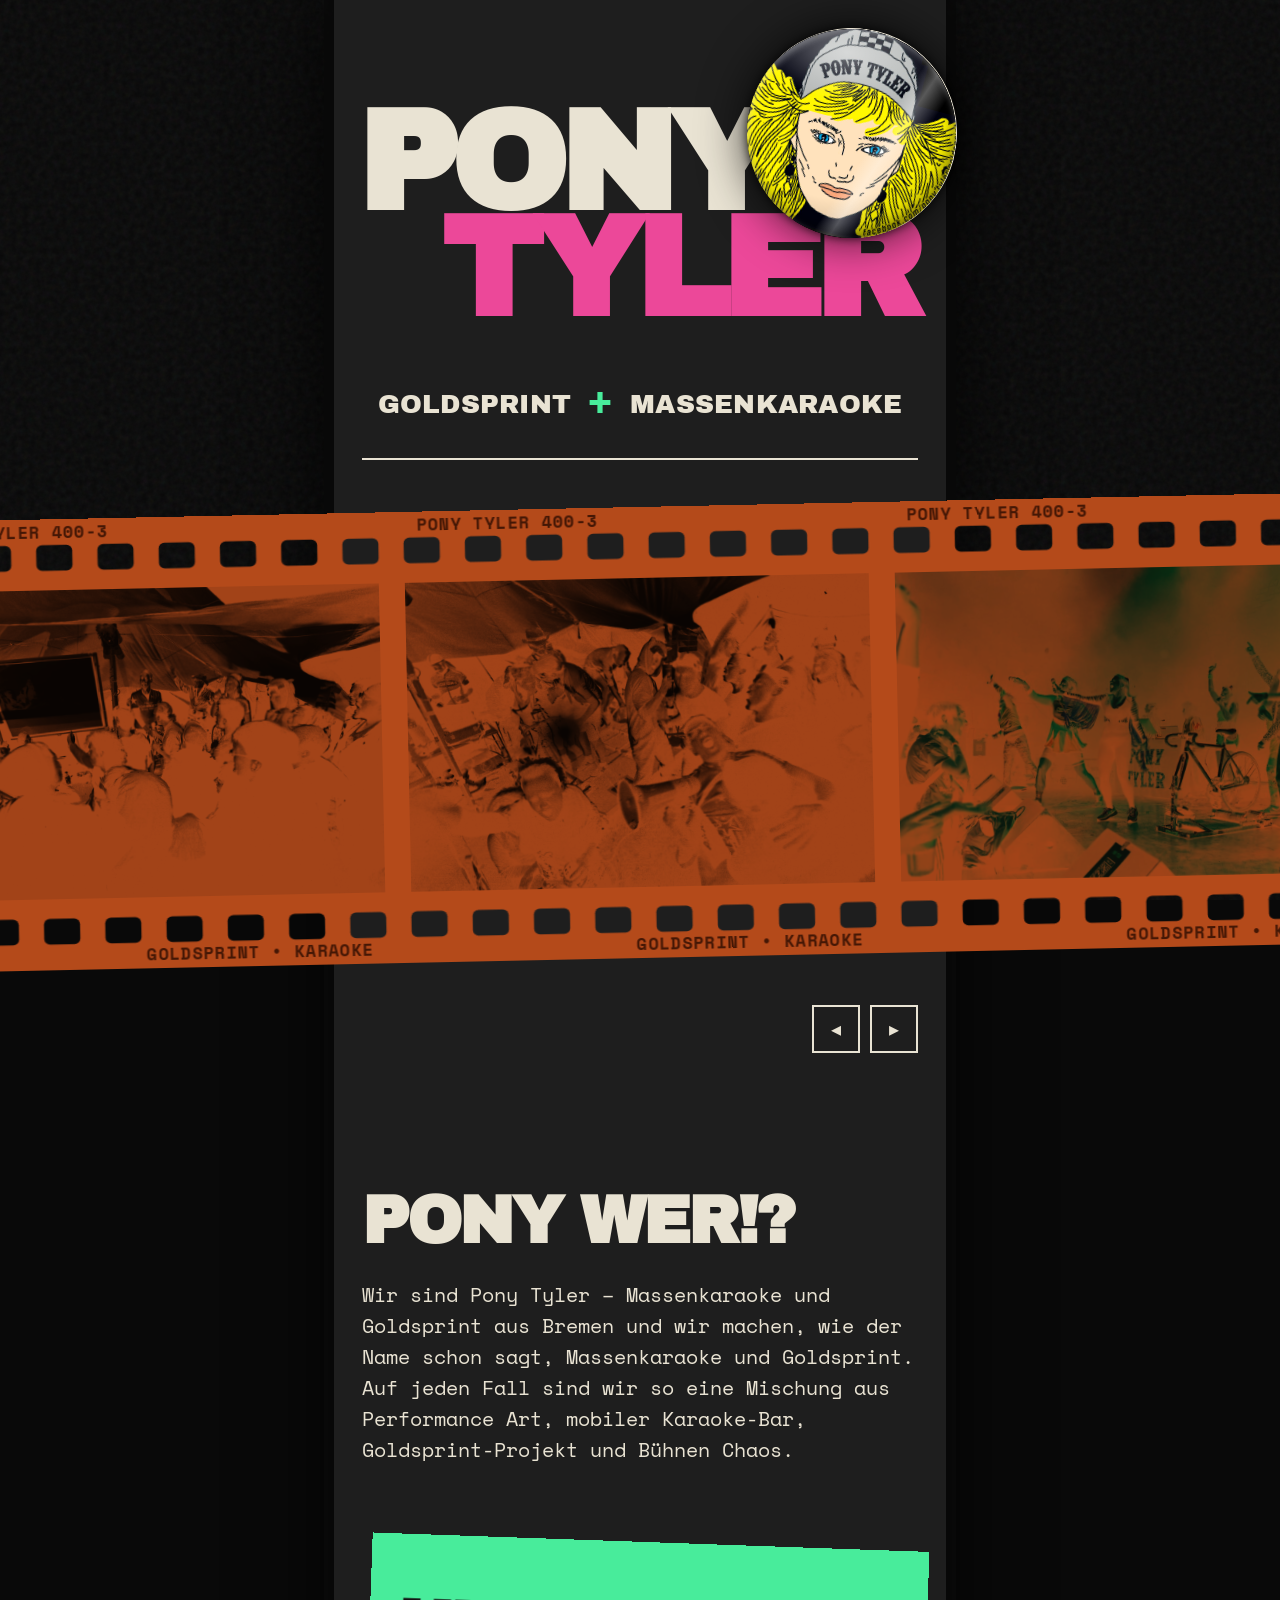
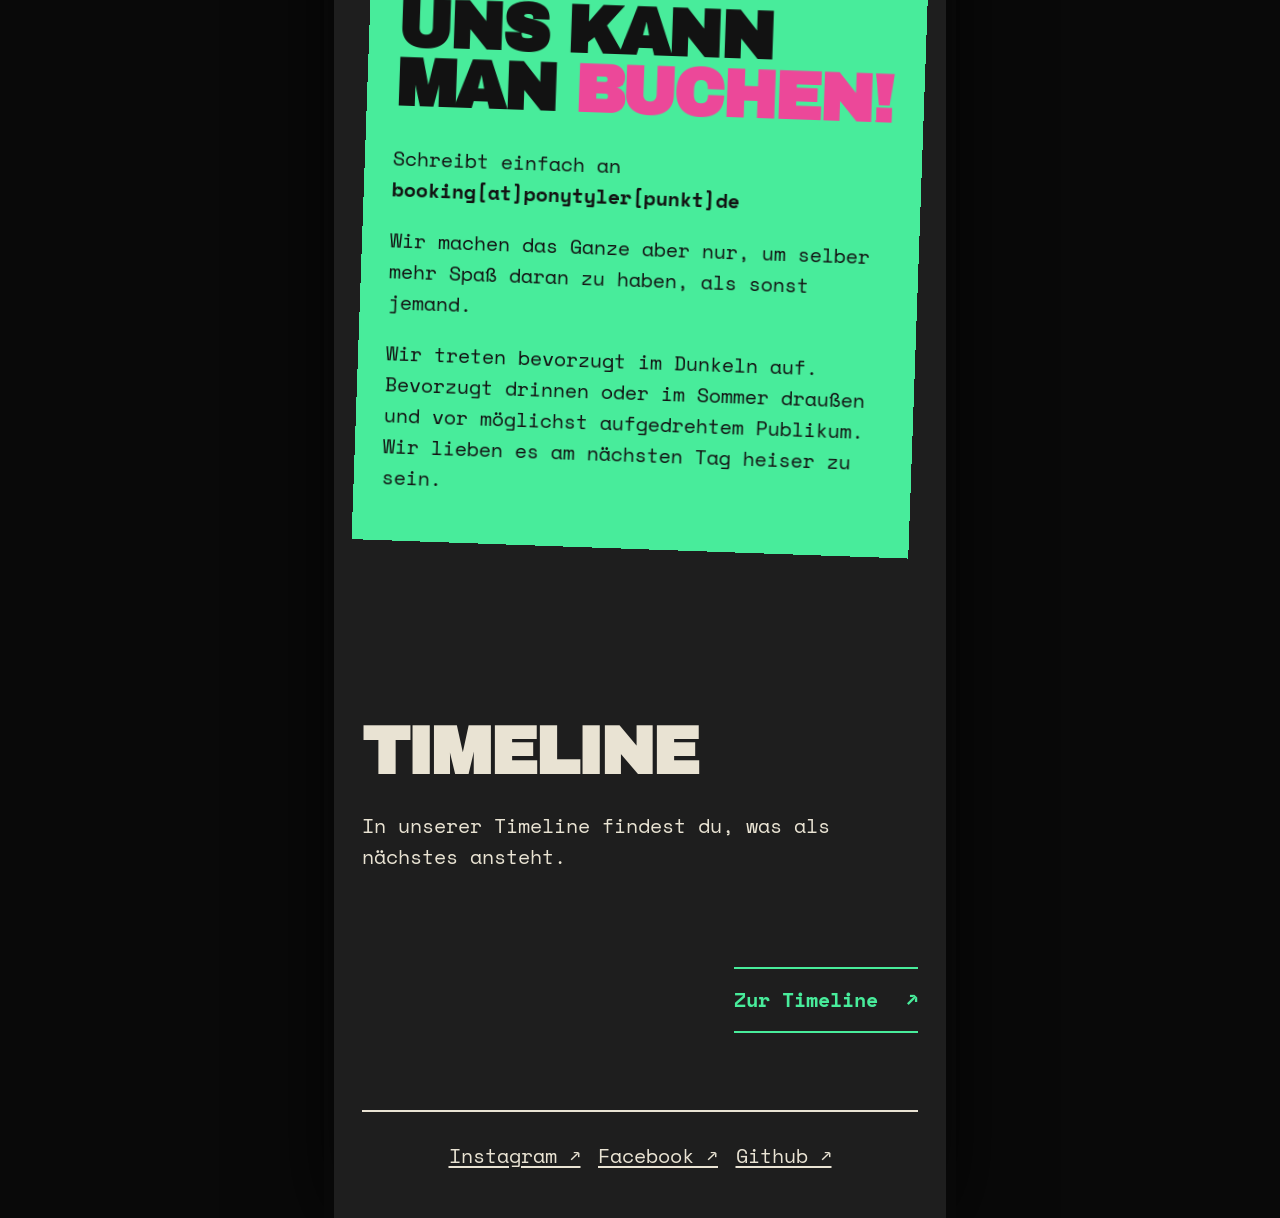
==== commit b13ae07f: "Fix email formatting in booking section and adjust font size calculations for improved readability" ====
--- a/index.html
+++ b/index.html
@@ -69,7 +69,7 @@
 
       <aside class="booking section-block">
         <h2>Uns kann<br />man <span>buchen!</span></h2>
-        <p>Schreibt einfach an <strong>booking[at]ponytyler[punkt]de</strong>.</p>
+        <p>Schreibt einfach an <strong>booking[at]ponytyler[punkt]de</strong></p>
         <p>Wir machen das Ganze aber nur, um selber mehr Spaß daran zu haben, als sonst jemand.</p>
         <p>Wir treten bevorzugt im Dunkeln auf. Bevorzugt drinnen oder im Sommer draußen und vor möglichst aufgedrehtem
           Publikum. Wir lieben es am nächsten Tag heiser zu sein.</p>
--- a/style.css
+++ b/style.css
@@ -29,7 +29,7 @@
   --black-deep: #050505;
   --gray: #aaa493;
   --gray-border: #5b594f;
-  --surface: rgba(18, 18, 18, 0.97);
+  --surface: rgba(30, 30, 30, 1);
   --shadow-soft: rgba(0, 0, 0, 0.75);
   --shadow-deep: rgba(0, 0, 0, 0.8);
   --shadow-shell: rgba(9, 9, 9, 0.82);
@@ -159,11 +159,6 @@
   z-index: 2;
   background:
     radial-gradient(
-      ellipse 16% 9% at 30% 17%,
-      var(--gloss-highlight),
-      transparent
-    ),
-    radial-gradient(
       ellipse 62% 34% at 42% 12%,
       var(--gloss-sheen),
       transparent 70%
@@ -217,6 +212,7 @@
   margin: var(--space-m) var(--margin-none) var(--margin-none);
   font-size: var(--font-size-tagline);
   letter-spacing: 0.01em;
+  text-align: center;
 }
 .tagline span {
   color: var(--accent);
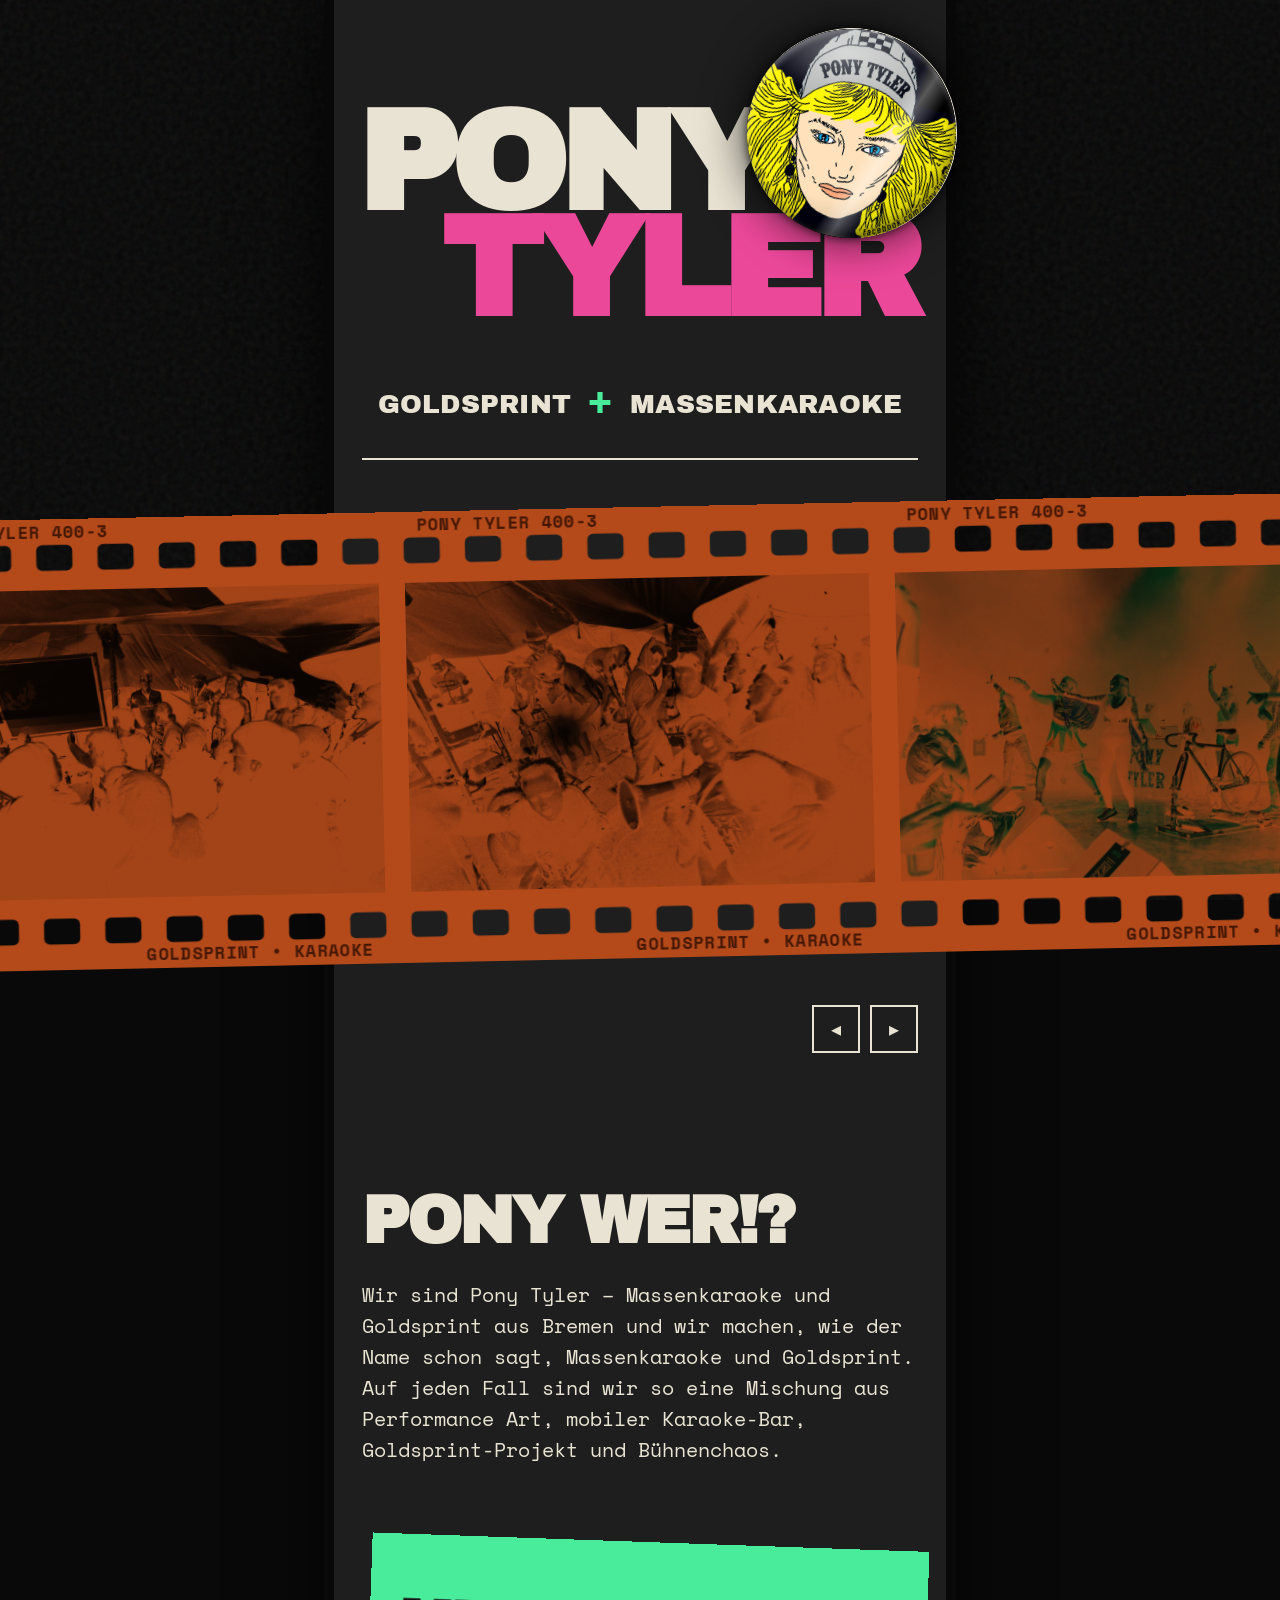
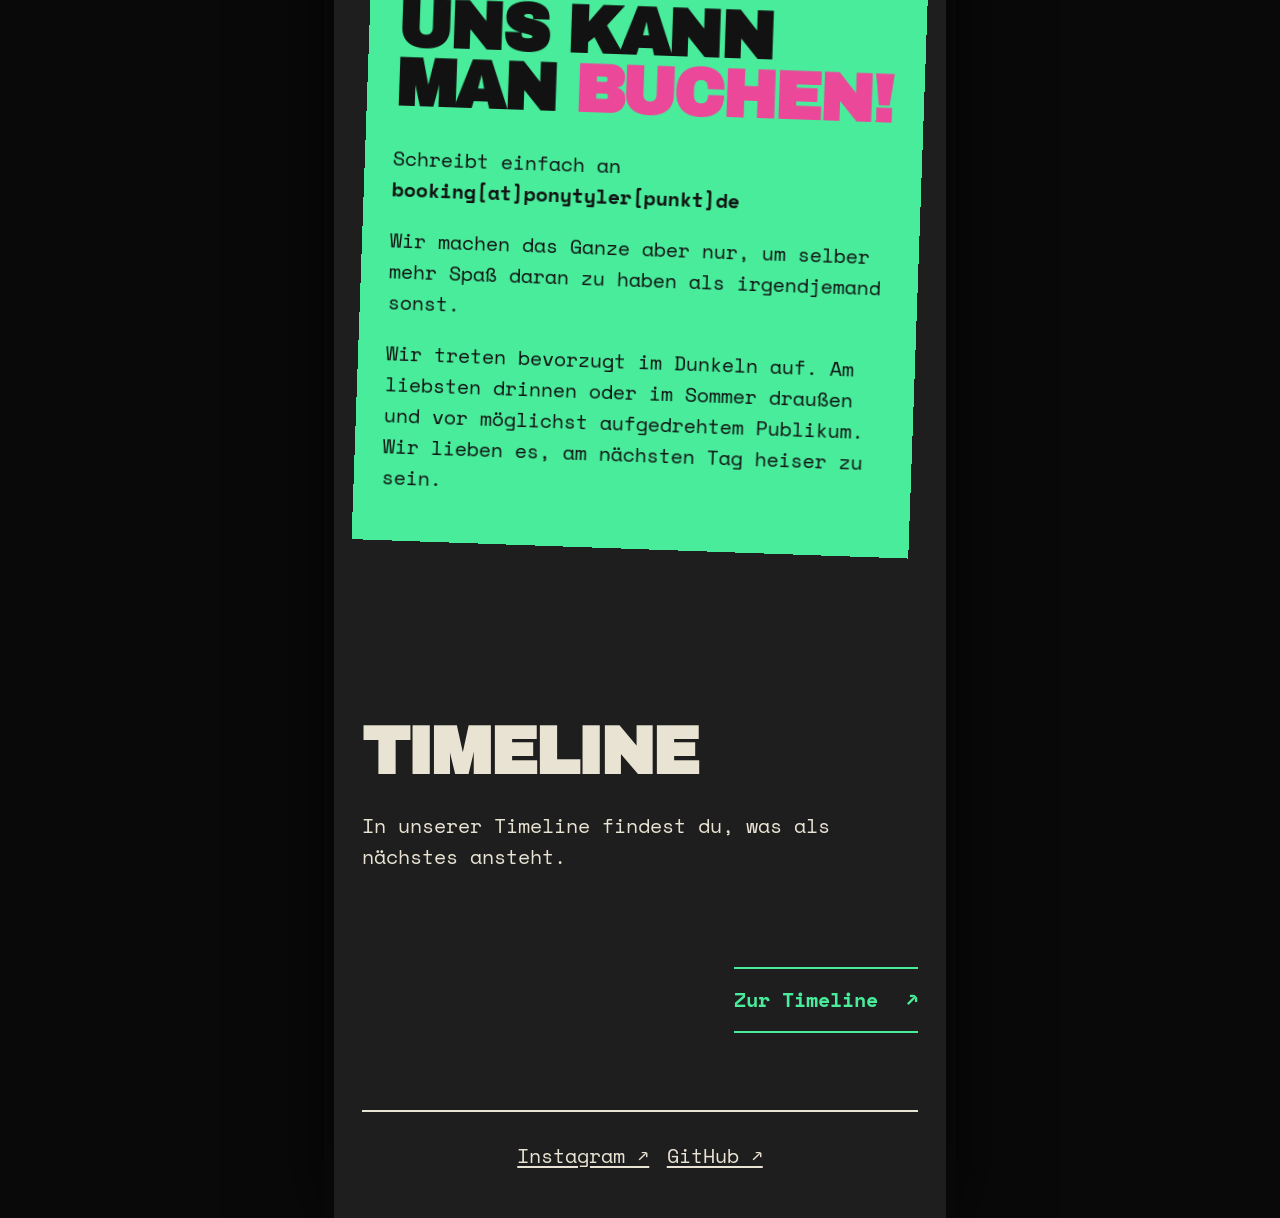
==== commit 0ae4128d: "Fix venue names for consistency and update footer link text for GitHub" ====
--- a/index.html
+++ b/index.html
@@ -9,6 +9,9 @@
   <meta name="referrer" content="no-referrer" />
   <title>Pony Tyler – Goldsprint und Massenkaraoke</title>
   <link rel="stylesheet" href="style.css" />
+  <link rel="icon" href="favicon.svg" type="image/svg+xml" />
+  <link rel="icon" href="favicon-32.png" type="image/png" sizes="32x32" />
+  <link rel="apple-touch-icon" href="apple-touch-icon.png" />
   <script src="film.js" defer></script>
 </head>
 
@@ -64,15 +67,15 @@
         <h2>Pony wer!?</h2>
         <p>Wir sind Pony Tyler – Massenkaraoke und Goldsprint aus Bremen und wir machen, wie der Name schon sagt,
           Massenkaraoke und Goldsprint. Auf jeden Fall sind wir so eine Mischung aus Performance Art, mobiler
-          Karaoke-Bar, Goldsprint-Projekt und Bühnen Chaos.</p>
+          Karaoke-Bar, Goldsprint-Projekt und Bühnenchaos.</p>
       </section>
 
       <aside class="booking section-block">
         <h2>Uns kann<br />man <span>buchen!</span></h2>
         <p>Schreibt einfach an <strong>booking[at]ponytyler[punkt]de</strong></p>
-        <p>Wir machen das Ganze aber nur, um selber mehr Spaß daran zu haben, als sonst jemand.</p>
-        <p>Wir treten bevorzugt im Dunkeln auf. Bevorzugt drinnen oder im Sommer draußen und vor möglichst aufgedrehtem
-          Publikum. Wir lieben es am nächsten Tag heiser zu sein.</p>
+        <p>Wir machen das Ganze aber nur, um selber mehr Spaß daran zu haben als irgendjemand sonst.</p>
+        <p>Wir treten bevorzugt im Dunkeln auf. Am liebsten drinnen oder im Sommer draußen und vor möglichst aufgedrehtem
+          Publikum. Wir lieben es, am nächsten Tag heiser zu sein.</p>
       </aside>
     </div>
 
@@ -81,15 +84,13 @@
         <h2>Timeline</h2>
         <p>In unserer Timeline findest du, was als nächstes ansteht.</p>
       </div>
-      <a class="action-link reverse" href="http://timeline.ponytyler.de/timeline.php" target="_blank"
-        rel="noreferrer">Zur Timeline <span>↗</span></a>
+      <a class="action-link reverse" href="timeline.html">Zur Timeline <span>↗</span></a>
     </section>
 
     <footer class="footer">
       <nav aria-label="Social Media">
         <a href="https://www.instagram.com/pony.tyler" target="_blank" rel="noreferrer">Instagram ↗</a>
-        <a href="https://www.facebook.com/pony.tyler.goldsprint/" target="_blank" rel="noreferrer">Facebook ↗</a>
-        <a href="https://github.com/ragsnas/ponytyler-rennleitung" target="_blank" rel="noreferrer">Github ↗</a>
+        <a href="https://github.com/ragsnas/ponytyler-rennleitung" target="_blank" rel="noreferrer">GitHub ↗</a>
       </nav>
     </footer>
   </main>
--- a/style.css
+++ b/style.css
@@ -25,6 +25,8 @@
   --paper: #e9e3d3;
   --accent: #48ec9b;
   --primary: #ec4899;
+  --orange: #f2853d;
+  --sky: #62b6f5;
   --black: #090909;
   --black-deep: #050505;
   --gray: #aaa493;
@@ -420,3 +422,158 @@
 .footer a:hover {
   color: var(--accent);
 }
+/* Timeline page (timeline.html): one block per year, one row per show. Filtering hides rows and years via the hidden attribute. */
+[hidden] {
+  display: none !important;
+}
+.page-intro {
+  display: flex;
+  flex-direction: column;
+  align-items: start;
+}
+.page-intro .action-link {
+  margin-top: var(--space-xs);
+}
+.filter-note {
+  display: flex;
+  flex-wrap: wrap;
+  align-items: center;
+  justify-content: space-between;
+  gap: var(--space-xs) var(--space-s);
+  margin-top: var(--space-m);
+  padding: var(--space-xs) var(--space-s);
+  background: var(--primary);
+  color: var(--ink);
+  transform: rotate(-1deg);
+}
+.filter-note p {
+  margin: var(--margin-none);
+}
+.filter-reset {
+  padding: var(--space-2xs) var(--space-xs);
+  border: var(--border-thick) solid var(--ink);
+  background: transparent;
+  color: var(--ink);
+  font: inherit;
+  font-weight: 700;
+  cursor: pointer;
+}
+.filter-reset:hover,
+.filter-reset:focus-visible {
+  border-color: var(--accent);
+  background: var(--accent);
+  outline: none;
+}
+.timeline-years {
+  padding-bottom: var(--space-l);
+}
+.year {
+  margin-top: var(--space-l);
+}
+.year h2 {
+  position: sticky;
+  top: 0;
+  z-index: 1;
+  margin: var(--margin-none);
+  padding: var(--space-xs) var(--padding-none);
+  border-bottom: var(--border-thick) solid var(--paper);
+  background: var(--surface);
+  font-size: var(--font-size-heading);
+}
+.shows {
+  margin: var(--space-xs) var(--margin-none) var(--margin-none);
+  padding: var(--padding-none);
+  list-style: none;
+}
+/* Every show is a sticker in one of five site colours, tilted alternately like the booking block. timeline.js re-numbers the tones after filtering so neighbours never share a colour. */
+.show {
+  display: grid;
+  grid-template-columns: auto 1fr;
+  gap: var(--space-2xs) var(--space-s);
+  margin-bottom: var(--space-2xs);
+  padding: var(--space-2xs) var(--space-xs) var(--space-xs);
+  background: var(--primary);
+  color: var(--ink);
+}
+.show:nth-child(odd) {
+  transform: rotate(-0.6deg);
+}
+.show:nth-child(even) {
+  transform: rotate(0.5deg);
+}
+.show:nth-child(5n + 2) {
+  background: var(--accent);
+}
+.show:nth-child(5n + 3) {
+  background: var(--paper);
+}
+.show:nth-child(5n + 4) {
+  background: var(--orange);
+}
+.show:nth-child(5n + 5) {
+  background: var(--sky);
+}
+/* After filtering, timeline.js re-numbers the visible shows; these come last so they win over the position rules above. */
+.show[data-tone="1"] {
+  background: var(--primary);
+}
+.show[data-tone="2"] {
+  background: var(--accent);
+}
+.show[data-tone="3"] {
+  background: var(--paper);
+}
+.show[data-tone="4"] {
+  background: var(--orange);
+}
+.show[data-tone="5"] {
+  background: var(--sky);
+}
+.show time {
+  padding-top: 0.15em;
+  font-weight: 700;
+  white-space: nowrap;
+}
+.show-body {
+  min-width: 0;
+}
+.show-venue {
+  display: block;
+  font-family: "Archivo Black", sans-serif;
+  font-size: calc(var(--font-size-body) * 1.25);
+  line-height: 1.1;
+  letter-spacing: -0.02em;
+  text-transform: uppercase;
+  overflow-wrap: anywhere;
+}
+.show-meta {
+  display: flex;
+  flex-wrap: wrap;
+  align-items: baseline;
+  gap: var(--space-2xs) var(--space-xs);
+  margin: var(--space-2xs) var(--margin-none) var(--margin-none);
+}
+.show-city {
+  padding: var(--padding-none) 0.2em;
+  border: 0;
+  background: transparent;
+  color: inherit;
+  font: inherit;
+  text-decoration: underline;
+  text-underline-offset: var(--underline-offset);
+  cursor: pointer;
+}
+.show-city:hover,
+.show-city:focus-visible,
+.show-city[aria-pressed="true"] {
+  background: var(--ink);
+  color: var(--paper);
+  text-decoration: none;
+  outline: none;
+}
+.show-note {
+  opacity: 0.75;
+}
+.show-note::before {
+  content: "\2022  ";
+}
